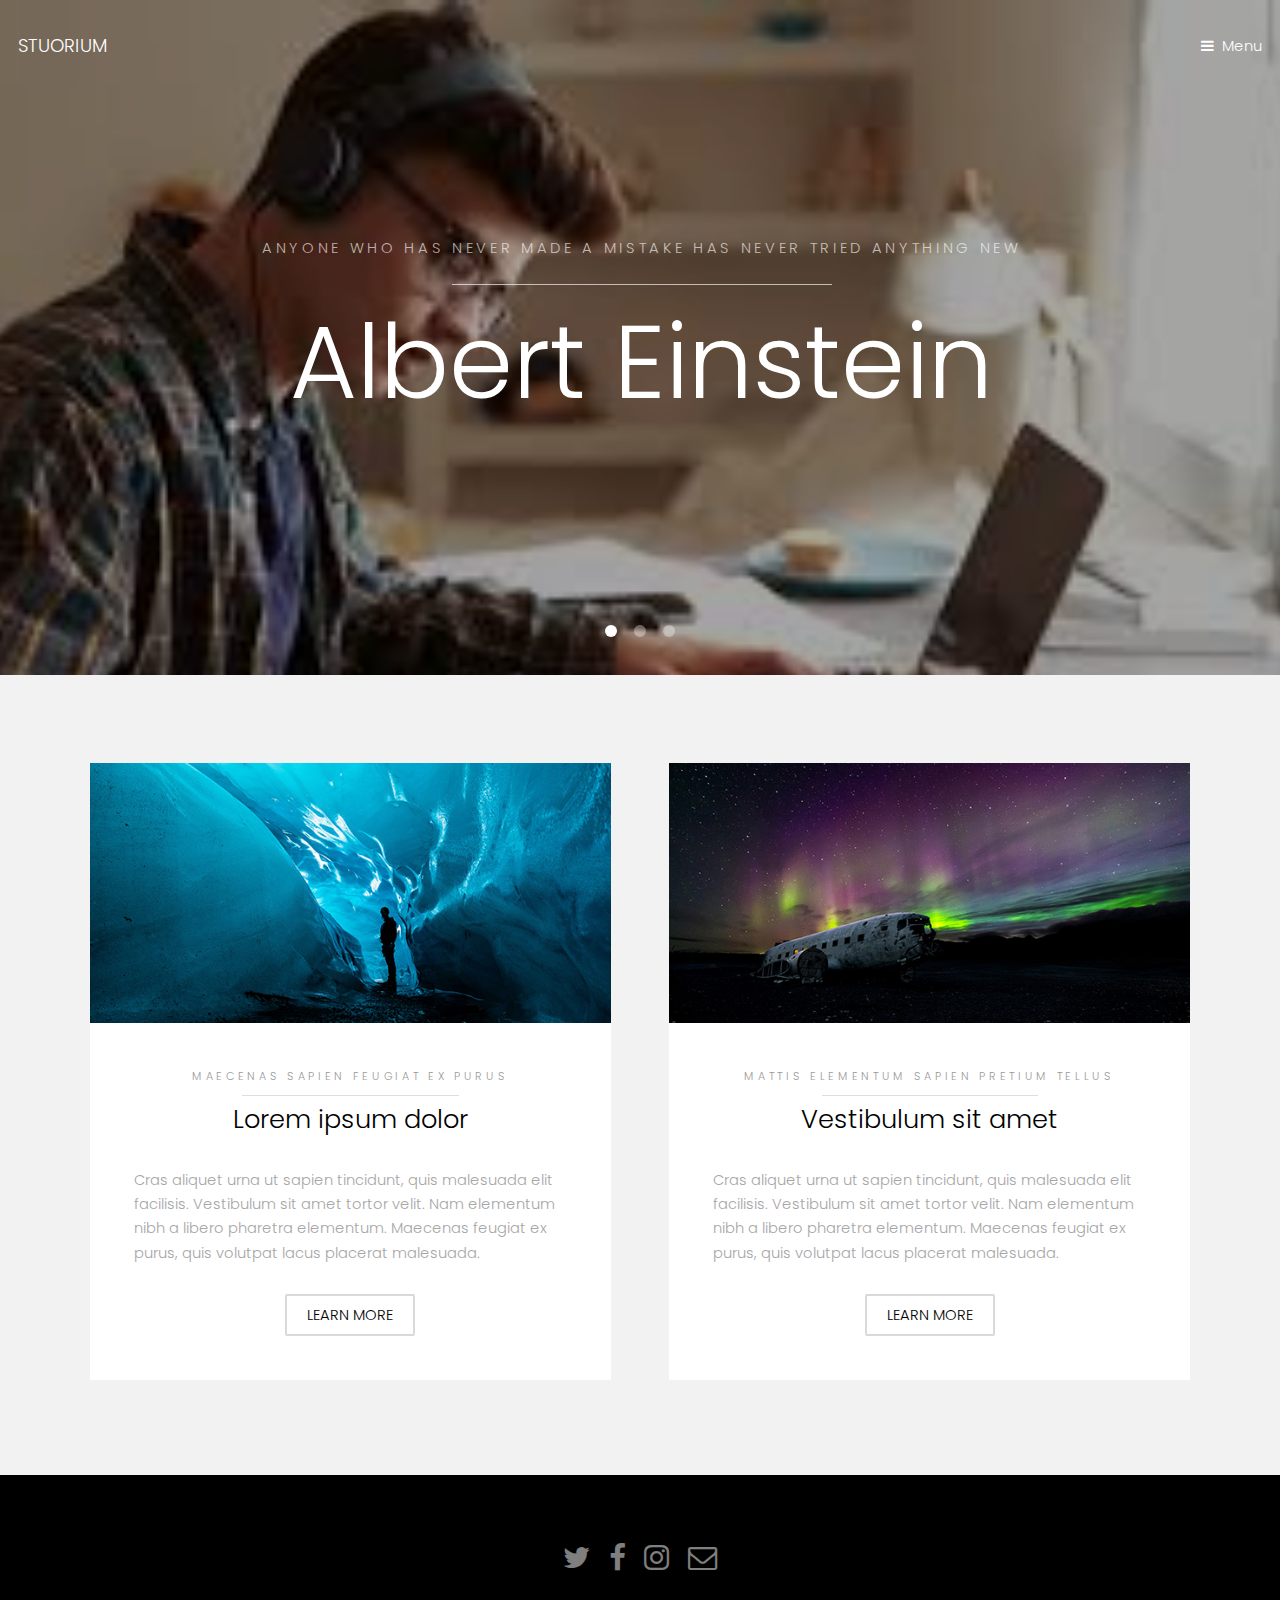
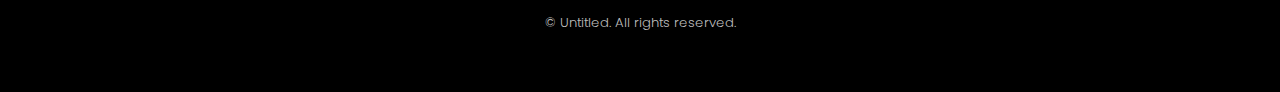
==== index.html @ 198b999f "catchphrase" ====
<!DOCTYPE HTML>
<html>
	<head>
		<title>Stuorium Template</title>
		<meta charset="utf-8" />
		<meta name="viewport" content="width=device-width, initial-scale=1" />
		<link rel="stylesheet" href="assets/css/main.css" />
	</head>
	<body>

		<!-- Header -->
			<header id="header" class="alt">
				<div class="logo"><a href="index.html">STUORIUM</a></div>
				<a href="#menu">Menu</a>
			</header>

		<!-- Nav -->
			<nav id="menu">
				<ul class="links">
					<li><a href="index.html">Login</a></li>
					<li><a href="generic.html">FAQ</a></li>
					<li><a href="elements.html">About Us</a></li>
				</ul>
			</nav>

		<!-- Banner -->
			<section class="banner full">
				<article>
					<img src="images/student.jpeg" alt="" />
					<div class="inner">
						<header>
							<p>Anyone who has never made a mistake has never tried anything new</p>
							<h2>Albert Einstein</h2>
						</header>
					</div>
				</article>
				<article>
					<img src="images/library.jpeg" alt="" />
					<div class="inner">
						<header>
							<p>Why stuorium? some catchphrase</p>
							<h2>Stuorium</h2>
						</header>
					</div>
				</article>
				<article>
					<img src="images/teacher.jpg"  alt="" />
					<div class="inner">
						<header>
							<p>some testimony or teacher description </p>
							<h2>Teacher/student name</h2>
						</header>
					</div>
				</article>
			</section>

		<!-- One -->
			<section id="one" class="wrapper style2">
				<div class="inner">
					<div class="grid-style">

						<div>
							<div class="box">
								<div class="image fit">
									<img src="images/pic02.jpg" alt="" />
								</div>
								<div class="content">
									<header class="align-center">
										<p>maecenas sapien feugiat ex purus</p>
										<h2>Lorem ipsum dolor</h2>
									</header>
									<p> Cras aliquet urna ut sapien tincidunt, quis malesuada elit facilisis. Vestibulum sit amet tortor velit. Nam elementum nibh a libero pharetra elementum. Maecenas feugiat ex purus, quis volutpat lacus placerat malesuada.</p>
									<footer class="align-center">
										<a href="#" class="button alt">Learn More</a>
									</footer>
								</div>
							</div>
						</div>

						<div>
							<div class="box">
								<div class="image fit">
									<img src="images/pic03.jpg" alt="" />
								</div>
								<div class="content">
									<header class="align-center">
										<p>mattis elementum sapien pretium tellus</p>
										<h2>Vestibulum sit amet</h2>
									</header>
									<p> Cras aliquet urna ut sapien tincidunt, quis malesuada elit facilisis. Vestibulum sit amet tortor velit. Nam elementum nibh a libero pharetra elementum. Maecenas feugiat ex purus, quis volutpat lacus placerat malesuada.</p>
									<footer class="align-center">
										<a href="#" class="button alt">Learn More</a>
									</footer>
								</div>
							</div>
						</div>

					</div>
				</div>
			</section>

		<!-- Footer -->
			<footer id="footer">
				<div class="container">
					<ul class="icons">
						<li><a href="#" class="icon fa-twitter"><span class="label">Twitter</span></a></li>
						<li><a href="#" class="icon fa-facebook"><span class="label">Facebook</span></a></li>
						<li><a href="#" class="icon fa-instagram"><span class="label">Instagram</span></a></li>
						<li><a href="#" class="icon fa-envelope-o"><span class="label">Email</span></a></li>
					</ul>
				</div>
				<div class="copyright">
					&copy; Untitled. All rights reserved.
				</div>
			</footer>

		<!-- Scripts -->
			<script src="assets/js/jquery.min.js"></script>
			<script src="assets/js/jquery.scrollex.min.js"></script>
			<script src="assets/js/skel.min.js"></script>
			<script src="assets/js/util.js"></script>
			<script src="assets/js/main.js"></script>

	</body>
</html>
---- assets/css/main.css ----
@charset "UTF-8";
@import url(font-awesome.min.css);
@import url("https://fonts.googleapis.com/css?family=Poppins:300,400,500,600,700");

/*
	Hielo by TEMPLATED
	templated.co @templatedco
	Released for free under the Creative Commons Attribution 3.0 license (templated.co/license)
*/

/* Reset */

	html, body, div, span, applet, object, iframe, h1, h2, h3, h4, h5, h6, p, blockquote, pre, a, abbr, acronym, address, big, cite, code, del, dfn, em, img, ins, kbd, q, s, samp, small, strike, strong, sub, sup, tt, var, b, u, i, center, dl, dt, dd, ol, ul, li, fieldset, form, label, legend, table, caption, tbody, tfoot, thead, tr, th, td, article, aside, canvas, details, embed, figure, figcaption, footer, header, hgroup, menu, nav, output, ruby, section, summary, time, mark, audio, video {
		margin: 0;
		padding: 0;
		border: 0;
		font-size: 100%;
		font: inherit;
		vertical-align: baseline;
	}

	article, aside, details, figcaption, figure, footer, header, hgroup, menu, nav, section {
		display: block;
	}

	body {
		line-height: 1;
	}

	ol, ul {
		list-style: none;
	}

	blockquote, q {
		quotes: none;
	}

	blockquote:before, blockquote:after, q:before, q:after {
		content: '';
		content: none;
	}

	table {
		border-collapse: collapse;
		border-spacing: 0;
	}

	body {
		-webkit-text-size-adjust: none;
	}

/* Box Model */

	*, *:before, *:after {
		-moz-box-sizing: border-box;
		-webkit-box-sizing: border-box;
		box-sizing: border-box;
	}

/* Containers */

	.container {
		margin-left: auto;
		margin-right: auto;
	}

	.container.\31 25\25 {
		width: 100%;
		max-width: 100rem;
		min-width: 80rem;
	}

	.container.\37 5\25 {
		width: 60rem;
	}

	.container.\35 0\25 {
		width: 40rem;
	}

	.container.\32 5\25 {
		width: 20rem;
	}

	.container {
		width: 80rem;
	}

	@media screen and (max-width: 1680px) {

		.container.\31 25\25 {
			width: 100%;
			max-width: 100rem;
			min-width: 80rem;
		}

		.container.\37 5\25 {
			width: 60rem;
		}

		.container.\35 0\25 {
			width: 40rem;
		}

		.container.\32 5\25 {
			width: 20rem;
		}

		.container {
			width: 80rem;
		}

	}

	@media screen and (max-width: 1280px) {

		.container.\31 25\25 {
			width: 100%;
			max-width: 81.25rem;
			min-width: 65rem;
		}

		.container.\37 5\25 {
			width: 48.75rem;
		}

		.container.\35 0\25 {
			width: 32.5rem;
		}

		.container.\32 5\25 {
			width: 16.25rem;
		}

		.container {
			width: 65rem;
		}

	}

	@media screen and (max-width: 980px) {

		.container.\31 25\25 {
			width: 100%;
			max-width: 112.5%;
			min-width: 90%;
		}

		.container.\37 5\25 {
			width: 67.5%;
		}

		.container.\35 0\25 {
			width: 45%;
		}

		.container.\32 5\25 {
			width: 22.5%;
		}

		.container {
			width: 90%;
		}

	}

	@media screen and (max-width: 736px) {

		.container.\31 25\25 {
			width: 100%;
			max-width: 112.5%;
			min-width: 90%;
		}

		.container.\37 5\25 {
			width: 67.5%;
		}

		.container.\35 0\25 {
			width: 45%;
		}

		.container.\32 5\25 {
			width: 22.5%;
		}

		.container {
			width: 90% !important;
		}

	}

	@media screen and (max-width: 480px) {

		.container.\31 25\25 {
			width: 100%;
			max-width: 112.5%;
			min-width: 90%;
		}

		.container.\37 5\25 {
			width: 67.5%;
		}

		.container.\35 0\25 {
			width: 45%;
		}

		.container.\32 5\25 {
			width: 22.5%;
		}

		.container {
			width: 90% !important;
		}

	}

/* Grid */

	.row {
		border-bottom: solid 1px transparent;
		-moz-box-sizing: border-box;
		-webkit-box-sizing: border-box;
		box-sizing: border-box;
	}

	.row > * {
		float: left;
		-moz-box-sizing: border-box;
		-webkit-box-sizing: border-box;
		box-sizing: border-box;
	}

	.row:after, .row:before {
		content: '';
		display: block;
		clear: both;
		height: 0;
	}

	.row.uniform > * > :first-child {
		margin-top: 0;
	}

	.row.uniform > * > :last-child {
		margin-bottom: 0;
	}

	.row.\30 \25 > * {
		padding: 0 0 0 0rem;
	}

	.row.\30 \25 {
		margin: 0 0 -1px 0rem;
	}

	.row.uniform.\30 \25 > * {
		padding: 0rem 0 0 0rem;
	}

	.row.uniform.\30 \25 {
		margin: 0rem 0 -1px 0rem;
	}

	.row > * {
		padding: 0 0 0 2rem;
	}

	.row {
		margin: 0 0 -1px -2rem;
	}

	.row.uniform > * {
		padding: 2rem 0 0 2rem;
	}

	.row.uniform {
		margin: -2rem 0 -1px -2rem;
	}

	.row.\32 00\25 > * {
		padding: 0 0 0 4rem;
	}

	.row.\32 00\25 {
		margin: 0 0 -1px -4rem;
	}

	.row.uniform.\32 00\25 > * {
		padding: 4rem 0 0 4rem;
	}

	.row.uniform.\32 00\25 {
		margin: -4rem 0 -1px -4rem;
	}

	.row.\31 50\25 > * {
		padding: 0 0 0 3rem;
	}

	.row.\31 50\25 {
		margin: 0 0 -1px -3rem;
	}

	.row.uniform.\31 50\25 > * {
		padding: 3rem 0 0 3rem;
	}

	.row.uniform.\31 50\25 {
		margin: -3rem 0 -1px -3rem;
	}

	.row.\35 0\25 > * {
		padding: 0 0 0 1rem;
	}

	.row.\35 0\25 {
		margin: 0 0 -1px -1rem;
	}

	.row.uniform.\35 0\25 > * {
		padding: 1rem 0 0 1rem;
	}

	.row.uniform.\35 0\25 {
		margin: -1rem 0 -1px -1rem;
	}

	.row.\32 5\25 > * {
		padding: 0 0 0 0.5rem;
	}

	.row.\32 5\25 {
		margin: 0 0 -1px -0.5rem;
	}

	.row.uniform.\32 5\25 > * {
		padding: 0.5rem 0 0 0.5rem;
	}

	.row.uniform.\32 5\25 {
		margin: -0.5rem 0 -1px -0.5rem;
	}

	.\31 2u, .\31 2u\24 {
		width: 100%;
		clear: none;
		margin-left: 0;
	}

	.\31 1u, .\31 1u\24 {
		width: 91.6666666667%;
		clear: none;
		margin-left: 0;
	}

	.\31 0u, .\31 0u\24 {
		width: 83.3333333333%;
		clear: none;
		margin-left: 0;
	}

	.\39 u, .\39 u\24 {
		width: 75%;
		clear: none;
		margin-left: 0;
	}

	.\38 u, .\38 u\24 {
		width: 66.6666666667%;
		clear: none;
		margin-left: 0;
	}

	.\37 u, .\37 u\24 {
		width: 58.3333333333%;
		clear: none;
		margin-left: 0;
	}

	.\36 u, .\36 u\24 {
		width: 50%;
		clear: none;
		margin-left: 0;
	}

	.\35 u, .\35 u\24 {
		width: 41.6666666667%;
		clear: none;
		margin-left: 0;
	}

	.\34 u, .\34 u\24 {
		width: 33.3333333333%;
		clear: none;
		margin-left: 0;
	}

	.\33 u, .\33 u\24 {
		width: 25%;
		clear: none;
		margin-left: 0;
	}

	.\32 u, .\32 u\24 {
		width: 16.6666666667%;
		clear: none;
		margin-left: 0;
	}

	.\31 u, .\31 u\24 {
		width: 8.3333333333%;
		clear: none;
		margin-left: 0;
	}

	.\31 2u\24 + *,
	.\31 1u\24 + *,
	.\31 0u\24 + *,
	.\39 u\24 + *,
	.\38 u\24 + *,
	.\37 u\24 + *,
	.\36 u\24 + *,
	.\35 u\24 + *,
	.\34 u\24 + *,
	.\33 u\24 + *,
	.\32 u\24 + *,
	.\31 u\24 + * {
		clear: left;
	}

	.\-11u {
		margin-left: 91.66667%;
	}

	.\-10u {
		margin-left: 83.33333%;
	}

	.\-9u {
		margin-left: 75%;
	}

	.\-8u {
		margin-left: 66.66667%;
	}

	.\-7u {
		margin-left: 58.33333%;
	}

	.\-6u {
		margin-left: 50%;
	}

	.\-5u {
		margin-left: 41.66667%;
	}

	.\-4u {
		margin-left: 33.33333%;
	}

	.\-3u {
		margin-left: 25%;
	}

	.\-2u {
		margin-left: 16.66667%;
	}

	.\-1u {
		margin-left: 8.33333%;
	}

	@media screen and (max-width: 1680px) {

		.row > * {
			padding: 0 0 0 2rem;
		}

		.row {
			margin: 0 0 -1px -2rem;
		}

		.row.uniform > * {
			padding: 2rem 0 0 2rem;
		}

		.row.uniform {
			margin: -2rem 0 -1px -2rem;
		}

		.row.\32 00\25 > * {
			padding: 0 0 0 4rem;
		}

		.row.\32 00\25 {
			margin: 0 0 -1px -4rem;
		}

		.row.uniform.\32 00\25 > * {
			padding: 4rem 0 0 4rem;
		}

		.row.uniform.\32 00\25 {
			margin: -4rem 0 -1px -4rem;
		}

		.row.\31 50\25 > * {
			padding: 0 0 0 3rem;
		}

		.row.\31 50\25 {
			margin: 0 0 -1px -3rem;
		}

		.row.uniform.\31 50\25 > * {
			padding: 3rem 0 0 3rem;
		}

		.row.uniform.\31 50\25 {
			margin: -3rem 0 -1px -3rem;
		}

		.row.\35 0\25 > * {
			padding: 0 0 0 1rem;
		}

		.row.\35 0\25 {
			margin: 0 0 -1px -1rem;
		}

		.row.uniform.\35 0\25 > * {
			padding: 1rem 0 0 1rem;
		}

		.row.uniform.\35 0\25 {
			margin: -1rem 0 -1px -1rem;
		}

		.row.\32 5\25 > * {
			padding: 0 0 0 0.5rem;
		}

		.row.\32 5\25 {
			margin: 0 0 -1px -0.5rem;
		}

		.row.uniform.\32 5\25 > * {
			padding: 0.5rem 0 0 0.5rem;
		}

		.row.uniform.\32 5\25 {
			margin: -0.5rem 0 -1px -0.5rem;
		}

		.\31 2u\28xlarge\29, .\31 2u\24\28xlarge\29 {
			width: 100%;
			clear: none;
			margin-left: 0;
		}

		.\31 1u\28xlarge\29, .\31 1u\24\28xlarge\29 {
			width: 91.6666666667%;
			clear: none;
			margin-left: 0;
		}

		.\31 0u\28xlarge\29, .\31 0u\24\28xlarge\29 {
			width: 83.3333333333%;
			clear: none;
			margin-left: 0;
		}

		.\39 u\28xlarge\29, .\39 u\24\28xlarge\29 {
			width: 75%;
			clear: none;
			margin-left: 0;
		}

		.\38 u\28xlarge\29, .\38 u\24\28xlarge\29 {
			width: 66.6666666667%;
			clear: none;
			margin-left: 0;
		}

		.\37 u\28xlarge\29, .\37 u\24\28xlarge\29 {
			width: 58.3333333333%;
			clear: none;
			margin-left: 0;
		}

		.\36 u\28xlarge\29, .\36 u\24\28xlarge\29 {
			width: 50%;
			clear: none;
			margin-left: 0;
		}

		.\35 u\28xlarge\29, .\35 u\24\28xlarge\29 {
			width: 41.6666666667%;
			clear: none;
			margin-left: 0;
		}

		.\34 u\28xlarge\29, .\34 u\24\28xlarge\29 {
			width: 33.3333333333%;
			clear: none;
			margin-left: 0;
		}

		.\33 u\28xlarge\29, .\33 u\24\28xlarge\29 {
			width: 25%;
			clear: none;
			margin-left: 0;
		}

		.\32 u\28xlarge\29, .\32 u\24\28xlarge\29 {
			width: 16.6666666667%;
			clear: none;
			margin-left: 0;
		}

		.\31 u\28xlarge\29, .\31 u\24\28xlarge\29 {
			width: 8.3333333333%;
			clear: none;
			margin-left: 0;
		}

		.\31 2u\24\28xlarge\29 + *,
		.\31 1u\24\28xlarge\29 + *,
		.\31 0u\24\28xlarge\29 + *,
		.\39 u\24\28xlarge\29 + *,
		.\38 u\24\28xlarge\29 + *,
		.\37 u\24\28xlarge\29 + *,
		.\36 u\24\28xlarge\29 + *,
		.\35 u\24\28xlarge\29 + *,
		.\34 u\24\28xlarge\29 + *,
		.\33 u\24\28xlarge\29 + *,
		.\32 u\24\28xlarge\29 + *,
		.\31 u\24\28xlarge\29 + * {
			clear: left;
		}

		.\-11u\28xlarge\29 {
			margin-left: 91.66667%;
		}

		.\-10u\28xlarge\29 {
			margin-left: 83.33333%;
		}

		.\-9u\28xlarge\29 {
			margin-left: 75%;
		}

		.\-8u\28xlarge\29 {
			margin-left: 66.66667%;
		}

		.\-7u\28xlarge\29 {
			margin-left: 58.33333%;
		}

		.\-6u\28xlarge\29 {
			margin-left: 50%;
		}

		.\-5u\28xlarge\29 {
			margin-left: 41.66667%;
		}

		.\-4u\28xlarge\29 {
			margin-left: 33.33333%;
		}

		.\-3u\28xlarge\29 {
			margin-left: 25%;
		}

		.\-2u\28xlarge\29 {
			margin-left: 16.66667%;
		}

		.\-1u\28xlarge\29 {
			margin-left: 8.33333%;
		}

	}

	@media screen and (max-width: 1280px) {

		.row > * {
			padding: 0 0 0 1.5rem;
		}

		.row {
			margin: 0 0 -1px -1.5rem;
		}

		.row.uniform > * {
			padding: 1.5rem 0 0 1.5rem;
		}

		.row.uniform {
			margin: -1.5rem 0 -1px -1.5rem;
		}

		.row.\32 00\25 > * {
			padding: 0 0 0 3rem;
		}

		.row.\32 00\25 {
			margin: 0 0 -1px -3rem;
		}

		.row.uniform.\32 00\25 > * {
			padding: 3rem 0 0 3rem;
		}

		.row.uniform.\32 00\25 {
			margin: -3rem 0 -1px -3rem;
		}

		.row.\31 50\25 > * {
			padding: 0 0 0 2.25rem;
		}

		.row.\31 50\25 {
			margin: 0 0 -1px -2.25rem;
		}

		.row.uniform.\31 50\25 > * {
			padding: 2.25rem 0 0 2.25rem;
		}

		.row.uniform.\31 50\25 {
			margin: -2.25rem 0 -1px -2.25rem;
		}

		.row.\35 0\25 > * {
			padding: 0 0 0 0.75rem;
		}

		.row.\35 0\25 {
			margin: 0 0 -1px -0.75rem;
		}

		.row.uniform.\35 0\25 > * {
			padding: 0.75rem 0 0 0.75rem;
		}

		.row.uniform.\35 0\25 {
			margin: -0.75rem 0 -1px -0.75rem;
		}

		.row.\32 5\25 > * {
			padding: 0 0 0 0.375rem;
		}

		.row.\32 5\25 {
			margin: 0 0 -1px -0.375rem;
		}

		.row.uniform.\32 5\25 > * {
			padding: 0.375rem 0 0 0.375rem;
		}

		.row.uniform.\32 5\25 {
			margin: -0.375rem 0 -1px -0.375rem;
		}

		.\31 2u\28large\29, .\31 2u\24\28large\29 {
			width: 100%;
			clear: none;
			margin-left: 0;
		}

		.\31 1u\28large\29, .\31 1u\24\28large\29 {
			width: 91.6666666667%;
			clear: none;
			margin-left: 0;
		}

		.\31 0u\28large\29, .\31 0u\24\28large\29 {
			width: 83.3333333333%;
			clear: none;
			margin-left: 0;
		}

		.\39 u\28large\29, .\39 u\24\28large\29 {
			width: 75%;
			clear: none;
			margin-left: 0;
		}

		.\38 u\28large\29, .\38 u\24\28large\29 {
			width: 66.6666666667%;
			clear: none;
			margin-left: 0;
		}

		.\37 u\28large\29, .\37 u\24\28large\29 {
			width: 58.3333333333%;
			clear: none;
			margin-left: 0;
		}

		.\36 u\28large\29, .\36 u\24\28large\29 {
			width: 50%;
			clear: none;
			margin-left: 0;
		}

		.\35 u\28large\29, .\35 u\24\28large\29 {
			width: 41.6666666667%;
			clear: none;
			margin-left: 0;
		}

		.\34 u\28large\29, .\34 u\24\28large\29 {
			width: 33.3333333333%;
			clear: none;
			margin-left: 0;
		}

		.\33 u\28large\29, .\33 u\24\28large\29 {
			width: 25%;
			clear: none;
			margin-left: 0;
		}

		.\32 u\28large\29, .\32 u\24\28large\29 {
			width: 16.6666666667%;
			clear: none;
			margin-left: 0;
		}

		.\31 u\28large\29, .\31 u\24\28large\29 {
			width: 8.3333333333%;
			clear: none;
			margin-left: 0;
		}

		.\31 2u\24\28large\29 + *,
		.\31 1u\24\28large\29 + *,
		.\31 0u\24\28large\29 + *,
		.\39 u\24\28large\29 + *,
		.\38 u\24\28large\29 + *,
		.\37 u\24\28large\29 + *,
		.\36 u\24\28large\29 + *,
		.\35 u\24\28large\29 + *,
		.\34 u\24\28large\29 + *,
		.\33 u\24\28large\29 + *,
		.\32 u\24\28large\29 + *,
		.\31 u\24\28large\29 + * {
			clear: left;
		}

		.\-11u\28large\29 {
			margin-left: 91.66667%;
		}

		.\-10u\28large\29 {
			margin-left: 83.33333%;
		}

		.\-9u\28large\29 {
			margin-left: 75%;
		}

		.\-8u\28large\29 {
			margin-left: 66.66667%;
		}

		.\-7u\28large\29 {
			margin-left: 58.33333%;
		}

		.\-6u\28large\29 {
			margin-left: 50%;
		}

		.\-5u\28large\29 {
			margin-left: 41.66667%;
		}

		.\-4u\28large\29 {
			margin-left: 33.33333%;
		}

		.\-3u\28large\29 {
			margin-left: 25%;
		}

		.\-2u\28large\29 {
			margin-left: 16.66667%;
		}

		.\-1u\28large\29 {
			margin-left: 8.33333%;
		}

	}

	@media screen and (max-width: 980px) {

		.row > * {
			padding: 0 0 0 1.5rem;
		}

		.row {
			margin: 0 0 -1px -1.5rem;
		}

		.row.uniform > * {
			padding: 1.5rem 0 0 1.5rem;
		}

		.row.uniform {
			margin: -1.5rem 0 -1px -1.5rem;
		}

		.row.\32 00\25 > * {
			padding: 0 0 0 3rem;
		}

		.row.\32 00\25 {
			margin: 0 0 -1px -3rem;
		}

		.row.uniform.\32 00\25 > * {
			padding: 3rem 0 0 3rem;
		}

		.row.uniform.\32 00\25 {
			margin: -3rem 0 -1px -3rem;
		}

		.row.\31 50\25 > * {
			padding: 0 0 0 2.25rem;
		}

		.row.\31 50\25 {
			margin: 0 0 -1px -2.25rem;
		}

		.row.uniform.\31 50\25 > * {
			padding: 2.25rem 0 0 2.25rem;
		}

		.row.uniform.\31 50\25 {
			margin: -2.25rem 0 -1px -2.25rem;
		}

		.row.\35 0\25 > * {
			padding: 0 0 0 0.75rem;
		}

		.row.\35 0\25 {
			margin: 0 0 -1px -0.75rem;
		}

		.row.uniform.\35 0\25 > * {
			padding: 0.75rem 0 0 0.75rem;
		}

		.row.uniform.\35 0\25 {
			margin: -0.75rem 0 -1px -0.75rem;
		}

		.row.\32 5\25 > * {
			padding: 0 0 0 0.375rem;
		}

		.row.\32 5\25 {
			margin: 0 0 -1px -0.375rem;
		}

		.row.uniform.\32 5\25 > * {
			padding: 0.375rem 0 0 0.375rem;
		}

		.row.uniform.\32 5\25 {
			margin: -0.375rem 0 -1px -0.375rem;
		}

		.\31 2u\28medium\29, .\31 2u\24\28medium\29 {
			width: 100%;
			clear: none;
			margin-left: 0;
		}

		.\31 1u\28medium\29, .\31 1u\24\28medium\29 {
			width: 91.6666666667%;
			clear: none;
			margin-left: 0;
		}

		.\31 0u\28medium\29, .\31 0u\24\28medium\29 {
			width: 83.3333333333%;
			clear: none;
			margin-left: 0;
		}

		.\39 u\28medium\29, .\39 u\24\28medium\29 {
			width: 75%;
			clear: none;
			margin-left: 0;
		}

		.\38 u\28medium\29, .\38 u\24\28medium\29 {
			width: 66.6666666667%;
			clear: none;
			margin-left: 0;
		}

		.\37 u\28medium\29, .\37 u\24\28medium\29 {
			width: 58.3333333333%;
			clear: none;
			margin-left: 0;
		}

		.\36 u\28medium\29, .\36 u\24\28medium\29 {
			width: 50%;
			clear: none;
			margin-left: 0;
		}

		.\35 u\28medium\29, .\35 u\24\28medium\29 {
			width: 41.6666666667%;
			clear: none;
			margin-left: 0;
		}

		.\34 u\28medium\29, .\34 u\24\28medium\29 {
			width: 33.3333333333%;
			clear: none;
			margin-left: 0;
		}

		.\33 u\28medium\29, .\33 u\24\28medium\29 {
			width: 25%;
			clear: none;
			margin-left: 0;
		}

		.\32 u\28medium\29, .\32 u\24\28medium\29 {
			width: 16.6666666667%;
			clear: none;
			margin-left: 0;
		}

		.\31 u\28medium\29, .\31 u\24\28medium\29 {
			width: 8.3333333333%;
			clear: none;
			margin-left: 0;
		}

		.\31 2u\24\28medium\29 + *,
		.\31 1u\24\28medium\29 + *,
		.\31 0u\24\28medium\29 + *,
		.\39 u\24\28medium\29 + *,
		.\38 u\24\28medium\29 + *,
		.\37 u\24\28medium\29 + *,
		.\36 u\24\28medium\29 + *,
		.\35 u\24\28medium\29 + *,
		.\34 u\24\28medium\29 + *,
		.\33 u\24\28medium\29 + *,
		.\32 u\24\28medium\29 + *,
		.\31 u\24\28medium\29 + * {
			clear: left;
		}

		.\-11u\28medium\29 {
			margin-left: 91.66667%;
		}

		.\-10u\28medium\29 {
			margin-left: 83.33333%;
		}

		.\-9u\28medium\29 {
			margin-left: 75%;
		}

		.\-8u\28medium\29 {
			margin-left: 66.66667%;
		}

		.\-7u\28medium\29 {
			margin-left: 58.33333%;
		}

		.\-6u\28medium\29 {
			margin-left: 50%;
		}

		.\-5u\28medium\29 {
			margin-left: 41.66667%;
		}

		.\-4u\28medium\29 {
			margin-left: 33.33333%;
		}

		.\-3u\28medium\29 {
			margin-left: 25%;
		}

		.\-2u\28medium\29 {
			margin-left: 16.66667%;
		}

		.\-1u\28medium\29 {
			margin-left: 8.33333%;
		}

	}

	@media screen and (max-width: 736px) {

		.row > * {
			padding: 0 0 0 1.25rem;
		}

		.row {
			margin: 0 0 -1px -1.25rem;
		}

		.row.uniform > * {
			padding: 1.25rem 0 0 1.25rem;
		}

		.row.uniform {
			margin: -1.25rem 0 -1px -1.25rem;
		}

		.row.\32 00\25 > * {
			padding: 0 0 0 2.5rem;
		}

		.row.\32 00\25 {
			margin: 0 0 -1px -2.5rem;
		}

		.row.uniform.\32 00\25 > * {
			padding: 2.5rem 0 0 2.5rem;
		}

		.row.uniform.\32 00\25 {
			margin: -2.5rem 0 -1px -2.5rem;
		}

		.row.\31 50\25 > * {
			padding: 0 0 0 1.875rem;
		}

		.row.\31 50\25 {
			margin: 0 0 -1px -1.875rem;
		}

		.row.uniform.\31 50\25 > * {
			padding: 1.875rem 0 0 1.875rem;
		}

		.row.uniform.\31 50\25 {
			margin: -1.875rem 0 -1px -1.875rem;
		}

		.row.\35 0\25 > * {
			padding: 0 0 0 0.625rem;
		}

		.row.\35 0\25 {
			margin: 0 0 -1px -0.625rem;
		}

		.row.uniform.\35 0\25 > * {
			padding: 0.625rem 0 0 0.625rem;
		}

		.row.uniform.\35 0\25 {
			margin: -0.625rem 0 -1px -0.625rem;
		}

		.row.\32 5\25 > * {
			padding: 0 0 0 0.3125rem;
		}

		.row.\32 5\25 {
			margin: 0 0 -1px -0.3125rem;
		}

		.row.uniform.\32 5\25 > * {
			padding: 0.3125rem 0 0 0.3125rem;
		}

		.row.uniform.\32 5\25 {
			margin: -0.3125rem 0 -1px -0.3125rem;
		}

		.\31 2u\28small\29, .\31 2u\24\28small\29 {
			width: 100%;
			clear: none;
			margin-left: 0;
		}

		.\31 1u\28small\29, .\31 1u\24\28small\29 {
			width: 91.6666666667%;
			clear: none;
			margin-left: 0;
		}

		.\31 0u\28small\29, .\31 0u\24\28small\29 {
			width: 83.3333333333%;
			clear: none;
			margin-left: 0;
		}

		.\39 u\28small\29, .\39 u\24\28small\29 {
			width: 75%;
			clear: none;
			margin-left: 0;
		}

		.\38 u\28small\29, .\38 u\24\28small\29 {
			width: 66.6666666667%;
			clear: none;
			margin-left: 0;
		}

		.\37 u\28small\29, .\37 u\24\28small\29 {
			width: 58.3333333333%;
			clear: none;
			margin-left: 0;
		}

		.\36 u\28small\29, .\36 u\24\28small\29 {
			width: 50%;
			clear: none;
			margin-left: 0;
		}

		.\35 u\28small\29, .\35 u\24\28small\29 {
			width: 41.6666666667%;
			clear: none;
			margin-left: 0;
		}

		.\34 u\28small\29, .\34 u\24\28small\29 {
			width: 33.3333333333%;
			clear: none;
			margin-left: 0;
		}

		.\33 u\28small\29, .\33 u\24\28small\29 {
			width: 25%;
			clear: none;
			margin-left: 0;
		}

		.\32 u\28small\29, .\32 u\24\28small\29 {
			width: 16.6666666667%;
			clear: none;
			margin-left: 0;
		}

		.\31 u\28small\29, .\31 u\24\28small\29 {
			width: 8.3333333333%;
			clear: none;
			margin-left: 0;
		}

		.\31 2u\24\28small\29 + *,
		.\31 1u\24\28small\29 + *,
		.\31 0u\24\28small\29 + *,
		.\39 u\24\28small\29 + *,
		.\38 u\24\28small\29 + *,
		.\37 u\24\28small\29 + *,
		.\36 u\24\28small\29 + *,
		.\35 u\24\28small\29 + *,
		.\34 u\24\28small\29 + *,
		.\33 u\24\28small\29 + *,
		.\32 u\24\28small\29 + *,
		.\31 u\24\28small\29 + * {
			clear: left;
		}

		.\-11u\28small\29 {
			margin-left: 91.66667%;
		}

		.\-10u\28small\29 {
			margin-left: 83.33333%;
		}

		.\-9u\28small\29 {
			margin-left: 75%;
		}

		.\-8u\28small\29 {
			margin-left: 66.66667%;
		}

		.\-7u\28small\29 {
			margin-left: 58.33333%;
		}

		.\-6u\28small\29 {
			margin-left: 50%;
		}

		.\-5u\28small\29 {
			margin-left: 41.66667%;
		}

		.\-4u\28small\29 {
			margin-left: 33.33333%;
		}

		.\-3u\28small\29 {
			margin-left: 25%;
		}

		.\-2u\28small\29 {
			margin-left: 16.66667%;
		}

		.\-1u\28small\29 {
			margin-left: 8.33333%;
		}

	}

	@media screen and (max-width: 480px) {

		.row > * {
			padding: 0 0 0 1.25rem;
		}

		.row {
			margin: 0 0 -1px -1.25rem;
		}

		.row.uniform > * {
			padding: 1.25rem 0 0 1.25rem;
		}

		.row.uniform {
			margin: -1.25rem 0 -1px -1.25rem;
		}

		.row.\32 00\25 > * {
			padding: 0 0 0 2.5rem;
		}

		.row.\32 00\25 {
			margin: 0 0 -1px -2.5rem;
		}

		.row.uniform.\32 00\25 > * {
			padding: 2.5rem 0 0 2.5rem;
		}

		.row.uniform.\32 00\25 {
			margin: -2.5rem 0 -1px -2.5rem;
		}

		.row.\31 50\25 > * {
			padding: 0 0 0 1.875rem;
		}

		.row.\31 50\25 {
			margin: 0 0 -1px -1.875rem;
		}

		.row.uniform.\31 50\25 > * {
			padding: 1.875rem 0 0 1.875rem;
		}

		.row.uniform.\31 50\25 {
			margin: -1.875rem 0 -1px -1.875rem;
		}

		.row.\35 0\25 > * {
			padding: 0 0 0 0.625rem;
		}

		.row.\35 0\25 {
			margin: 0 0 -1px -0.625rem;
		}

		.row.uniform.\35 0\25 > * {
			padding: 0.625rem 0 0 0.625rem;
		}

		.row.uniform.\35 0\25 {
			margin: -0.625rem 0 -1px -0.625rem;
		}

		.row.\32 5\25 > * {
			padding: 0 0 0 0.3125rem;
		}

		.row.\32 5\25 {
			margin: 0 0 -1px -0.3125rem;
		}

		.row.uniform.\32 5\25 > * {
			padding: 0.3125rem 0 0 0.3125rem;
		}

		.row.uniform.\32 5\25 {
			margin: -0.3125rem 0 -1px -0.3125rem;
		}

		.\31 2u\28xsmall\29, .\31 2u\24\28xsmall\29 {
			width: 100%;
			clear: none;
			margin-left: 0;
		}

		.\31 1u\28xsmall\29, .\31 1u\24\28xsmall\29 {
			width: 91.6666666667%;
			clear: none;
			margin-left: 0;
		}

		.\31 0u\28xsmall\29, .\31 0u\24\28xsmall\29 {
			width: 83.3333333333%;
			clear: none;
			margin-left: 0;
		}

		.\39 u\28xsmall\29, .\39 u\24\28xsmall\29 {
			width: 75%;
			clear: none;
			margin-left: 0;
		}

		.\38 u\28xsmall\29, .\38 u\24\28xsmall\29 {
			width: 66.6666666667%;
			clear: none;
			margin-left: 0;
		}

		.\37 u\28xsmall\29, .\37 u\24\28xsmall\29 {
			width: 58.3333333333%;
			clear: none;
			margin-left: 0;
		}

		.\36 u\28xsmall\29, .\36 u\24\28xsmall\29 {
			width: 50%;
			clear: none;
			margin-left: 0;
		}

		.\35 u\28xsmall\29, .\35 u\24\28xsmall\29 {
			width: 41.6666666667%;
			clear: none;
			margin-left: 0;
		}

		.\34 u\28xsmall\29, .\34 u\24\28xsmall\29 {
			width: 33.3333333333%;
			clear: none;
			margin-left: 0;
		}

		.\33 u\28xsmall\29, .\33 u\24\28xsmall\29 {
			width: 25%;
			clear: none;
			margin-left: 0;
		}

		.\32 u\28xsmall\29, .\32 u\24\28xsmall\29 {
			width: 16.6666666667%;
			clear: none;
			margin-left: 0;
		}

		.\31 u\28xsmall\29, .\31 u\24\28xsmall\29 {
			width: 8.3333333333%;
			clear: none;
			margin-left: 0;
		}

		.\31 2u\24\28xsmall\29 + *,
		.\31 1u\24\28xsmall\29 + *,
		.\31 0u\24\28xsmall\29 + *,
		.\39 u\24\28xsmall\29 + *,
		.\38 u\24\28xsmall\29 + *,
		.\37 u\24\28xsmall\29 + *,
		.\36 u\24\28xsmall\29 + *,
		.\35 u\24\28xsmall\29 + *,
		.\34 u\24\28xsmall\29 + *,
		.\33 u\24\28xsmall\29 + *,
		.\32 u\24\28xsmall\29 + *,
		.\31 u\24\28xsmall\29 + * {
			clear: left;
		}

		.\-11u\28xsmall\29 {
			margin-left: 91.66667%;
		}

		.\-10u\28xsmall\29 {
			margin-left: 83.33333%;
		}

		.\-9u\28xsmall\29 {
			margin-left: 75%;
		}

		.\-8u\28xsmall\29 {
			margin-left: 66.66667%;
		}

		.\-7u\28xsmall\29 {
			margin-left: 58.33333%;
		}

		.\-6u\28xsmall\29 {
			margin-left: 50%;
		}

		.\-5u\28xsmall\29 {
			margin-left: 41.66667%;
		}

		.\-4u\28xsmall\29 {
			margin-left: 33.33333%;
		}

		.\-3u\28xsmall\29 {
			margin-left: 25%;
		}

		.\-2u\28xsmall\29 {
			margin-left: 16.66667%;
		}

		.\-1u\28xsmall\29 {
			margin-left: 8.33333%;
		}

	}

/* Basic */

	@-ms-viewport {
		width: device-width;
	}

	body {
		-ms-overflow-style: scrollbar;
	}

	@media screen and (max-width: 480px) {

		html, body {
			min-width: 320px;
		}

	}

	body {
		background: #fff;
	}

		body.is-loading *, body.is-loading *:before, body.is-loading *:after {
			-moz-animation: none !important;
			-webkit-animation: none !important;
			-ms-animation: none !important;
			animation: none !important;
			-moz-transition: none !important;
			-webkit-transition: none !important;
			-ms-transition: none !important;
			transition: none !important;
		}

/* Type */

	html {
		font-size: 13pt;
	}

		@media screen and (max-width: 1680px) {

			html {
				font-size: 11pt;
			}

		}

		@media screen and (max-width: 1280px) {

			html {
				font-size: 11pt;
			}

		}

		@media screen and (max-width: 980px) {

			html {
				font-size: 12pt;
			}

		}

		@media screen and (max-width: 736px) {

			html {
				font-size: 12pt;
			}

		}

		@media screen and (max-width: 480px) {

			html {
				font-size: 12pt;
			}

		}

	body {
		background-color: #fff;
		color: #444;
	}

	body, input, select, textarea {
		font-family: "Poppins", sans-serif;
		font-weight: 300;
		font-size: 1rem;
		line-height: 1.65;
	}

	a {
		text-decoration: underline;
	}

		a:hover {
			text-decoration: none;
		}

	strong, b {
		font-weight: 600;
	}

	em, i {
		font-style: italic;
	}

	p {
		margin: 0 0 2rem 0;
	}

		p.special {
			text-transform: uppercase;
			font-size: .75rem;
			font-weight: 300;
			margin: 0 0 .5rem 0;
			padding: 0 0 1rem 0;
			letter-spacing: .25rem;
		}

			p.special:after {
				content: '';
				position: absolute;
				margin: auto;
				right: 0;
				bottom: 0;
				left: 0;
				width: 50%;
				height: 1px;
				background-color: rgba(0, 0, 0, 0.125);
			}

	h1, h2, h3, h4, h5, h6 {
		font-weight: 300;
		line-height: 1.5;
		margin: 0 0 1rem 0;
	}

		h1 a, h2 a, h3 a, h4 a, h5 a, h6 a {
			color: inherit;
			text-decoration: none;
		}

	h2 {
		font-size: 1.75rem;
	}

	h3 {
		font-size: 1.35rem;
	}

	h4 {
		font-size: 1.1rem;
	}

	h5 {
		font-size: 0.9rem;
	}

	h6 {
		font-size: 0.7rem;
	}

	sub {
		font-size: 0.8rem;
		position: relative;
		top: 0.5rem;
	}

	sup {
		font-size: 0.8rem;
		position: relative;
		top: -0.5rem;
	}

	blockquote {
		border-left: solid 4px;
		font-style: italic;
		margin: 0 0 2rem 0;
		padding: 0.5rem 0 0.5rem 2rem;
	}

	code {
		border-radius: 2px;
		border: solid 1px;
		font-family: "Courier New", monospace;
		font-size: 0.9rem;
		margin: 0 0.25rem;
		padding: 0.25rem 0.65rem;
	}

	pre {
		-webkit-overflow-scrolling: touch;
		font-family: "Courier New", monospace;
		font-size: 0.9rem;
		margin: 0 0 2rem 0;
	}

		pre code {
			display: block;
			line-height: 1.75;
			padding: 1rem 1.5rem;
			overflow-x: auto;
		}

	hr {
		border: 0;
		border-bottom: solid 1px;
		margin: 2rem 0;
	}

		hr.major {
			margin: 3rem 0;
		}

	.align-left {
		text-align: left;
	}

	.align-center {
		text-align: center;
	}

	.align-right {
		text-align: right;
	}

	input, select, textarea {
		color: #555;
	}

	a {
		color: #8a4680;
	}

	strong, b {
		color: #555;
	}

	h1, h2, h3, h4, h5, h6 {
		color: #555;
	}

	blockquote {
		border-left-color: rgba(144, 144, 144, 0.25);
	}

	code {
		background: rgba(144, 144, 144, 0.075);
		border-color: rgba(144, 144, 144, 0.25);
	}

	hr {
		border-bottom-color: rgba(144, 144, 144, 0.25);
	}

/* Box */

	.box {
		margin-bottom: 2rem;
		background: #FFF;
	}

		.box .image.fit {
			margin: 0;
			border-radius: 0;
		}

			.box .image.fit img {
				border-radius: 0;
			}

		.box header h2 {
			margin-bottom: 2rem;
		}

		.box header p {
			text-transform: uppercase;
			font-size: .75rem;
			font-weight: 300;
			margin: 0 0 .25rem 0;
			padding: 0 0 .75rem 0;
			letter-spacing: .25rem;
		}

			.box header p:after {
				content: '';
				position: absolute;
				margin: auto;
				right: 0;
				bottom: 0;
				left: 0;
				width: 50%;
				height: 1px;
				background-color: rgba(0, 0, 0, 0.125);
			}

		.box .content {
			padding: 3rem;
		}

		.box > :last-child,
		.box > :last-child > :last-child,
		.box > :last-child > :last-child > :last-child {
			margin-bottom: 0;
		}

		.box.alt {
			border: 0;
			border-radius: 0;
			padding: 0;
		}

		@media screen and (max-width: 736px) {

			.box .content {
				padding: 2rem;
			}

		}

	.box {
		border-color: rgba(144, 144, 144, 0.25);
	}

/* Button */

	input[type="submit"],
	input[type="reset"],
	input[type="button"],
	button,
	.button {
		-moz-appearance: none;
		-webkit-appearance: none;
		-ms-appearance: none;
		appearance: none;
		-moz-transition: background-color 0.2s ease-in-out, color 0.2s ease-in-out;
		-webkit-transition: background-color 0.2s ease-in-out, color 0.2s ease-in-out;
		-ms-transition: background-color 0.2s ease-in-out, color 0.2s ease-in-out;
		transition: background-color 0.2s ease-in-out, color 0.2s ease-in-out;
		border-radius: 2px;
		border: 0;
		cursor: pointer;
		display: inline-block;
		font-weight: 300;
		height: 2.85rem;
		line-height: 2.95rem;
		padding: 0 1.5rem;
		text-align: center;
		text-decoration: none;
		text-transform: uppercase;
		white-space: nowrap;
	}

		input[type="submit"].icon,
		input[type="reset"].icon,
		input[type="button"].icon,
		button.icon,
		.button.icon {
			padding-left: 1.35rem;
		}

			input[type="submit"].icon:before,
			input[type="reset"].icon:before,
			input[type="button"].icon:before,
			button.icon:before,
			.button.icon:before {
				margin-right: 0.5rem;
			}

		input[type="submit"].fit,
		input[type="reset"].fit,
		input[type="button"].fit,
		button.fit,
		.button.fit {
			display: block;
			margin: 0 0 1rem 0;
			width: 100%;
		}

		input[type="submit"].small,
		input[type="reset"].small,
		input[type="button"].small,
		button.small,
		.button.small {
			font-size: 0.8rem;
		}

		input[type="submit"].big,
		input[type="reset"].big,
		input[type="button"].big,
		button.big,
		.button.big {
			font-size: 1.35rem;
		}

		input[type="submit"].disabled, input[type="submit"]:disabled,
		input[type="reset"].disabled,
		input[type="reset"]:disabled,
		input[type="button"].disabled,
		input[type="button"]:disabled,
		button.disabled,
		button:disabled,
		.button.disabled,
		.button:disabled {
			-moz-pointer-events: none;
			-webkit-pointer-events: none;
			-ms-pointer-events: none;
			pointer-events: none;
			opacity: 0.25;
		}

		@media screen and (max-width: 480px) {

			input[type="submit"],
			input[type="reset"],
			input[type="button"],
			button,
			.button {
				padding: 0;
				width: 100%;
			}

		}

	input[type="submit"],
	input[type="reset"],
	input[type="button"],
	button,
	.button {
		background-color: #f2f2f2;
		color: #000 !important;
	}

		input[type="submit"]:hover,
		input[type="reset"]:hover,
		input[type="button"]:hover,
		button:hover,
		.button:hover {
			background-color: white;
		}

		input[type="submit"]:active,
		input[type="reset"]:active,
		input[type="button"]:active,
		button:active,
		.button:active {
			background-color: #e5e5e5;
		}

		input[type="submit"].alt,
		input[type="reset"].alt,
		input[type="button"].alt,
		button.alt,
		.button.alt {
			background-color: transparent;
			box-shadow: inset 0 0 0 2px rgba(144, 144, 144, 0.25);
			color: #555 !important;
		}

			input[type="submit"].alt:hover,
			input[type="reset"].alt:hover,
			input[type="button"].alt:hover,
			button.alt:hover,
			.button.alt:hover {
				background-color: rgba(144, 144, 144, 0.075);
			}

			input[type="submit"].alt:active,
			input[type="reset"].alt:active,
			input[type="button"].alt:active,
			button.alt:active,
			.button.alt:active {
				background-color: rgba(144, 144, 144, 0.2);
			}

			input[type="submit"].alt.icon:before,
			input[type="reset"].alt.icon:before,
			input[type="button"].alt.icon:before,
			button.alt.icon:before,
			.button.alt.icon:before {
				color: #bbb;
			}

		input[type="submit"].special,
		input[type="reset"].special,
		input[type="button"].special,
		button.special,
		.button.special {
			background-color: #8a4680;
			color: #ffffff !important;
		}

			input[type="submit"].special:hover,
			input[type="reset"].special:hover,
			input[type="button"].special:hover,
			button.special:hover,
			.button.special:hover {
				background-color: #9b4f90;
			}

			input[type="submit"].special:active,
			input[type="reset"].special:active,
			input[type="button"].special:active,
			button.special:active,
			.button.special:active {
				background-color: #793d70;
			}

/* Form */

	form {
		margin: 0 0 2rem 0;
	}

	label {
		display: block;
		font-size: 0.9rem;
		font-weight: 700;
		margin: 0 0 1rem 0;
	}

	input[type="text"],
	input[type="password"],
	input[type="email"],
	select,
	textarea {
		-moz-appearance: none;
		-webkit-appearance: none;
		-ms-appearance: none;
		appearance: none;
		border-radius: 2px;
		border: none;
		border: solid 1px;
		color: inherit;
		display: block;
		outline: 0;
		padding: 0 1rem;
		text-decoration: none;
		width: 100%;
	}

		input[type="text"]:invalid,
		input[type="password"]:invalid,
		input[type="email"]:invalid,
		select:invalid,
		textarea:invalid {
			box-shadow: none;
		}

	.select-wrapper {
		text-decoration: none;
		display: block;
		position: relative;
	}

		.select-wrapper:before {
			-moz-osx-font-smoothing: grayscale;
			-webkit-font-smoothing: antialiased;
			font-family: FontAwesome;
			font-style: normal;
			font-weight: normal;
			text-transform: none !important;
		}

		.select-wrapper:before {
			content: '\f078';
			display: block;
			height: 2.75rem;
			line-height: 2.75rem;
			pointer-events: none;
			position: absolute;
			right: 0;
			text-align: center;
			top: 0;
			width: 2.75rem;
		}

		.select-wrapper select::-ms-expand {
			display: none;
		}

	input[type="text"],
	input[type="password"],
	input[type="email"],
	select {
		height: 2.75rem;
	}

	textarea {
		padding: 0.75rem 1rem;
	}

	input[type="checkbox"],
	input[type="radio"] {
		-moz-appearance: none;
		-webkit-appearance: none;
		-ms-appearance: none;
		appearance: none;
		display: block;
		float: left;
		margin-right: -2rem;
		opacity: 0;
		width: 1rem;
		z-index: -1;
	}

		input[type="checkbox"] + label,
		input[type="radio"] + label {
			text-decoration: none;
			cursor: pointer;
			display: inline-block;
			font-size: 1rem;
			font-weight: 400;
			padding-left: 2.4rem;
			padding-right: 0.75rem;
			position: relative;
		}

			input[type="checkbox"] + label:before,
			input[type="radio"] + label:before {
				-moz-osx-font-smoothing: grayscale;
				-webkit-font-smoothing: antialiased;
				font-family: FontAwesome;
				font-style: normal;
				font-weight: normal;
				text-transform: none !important;
			}

			input[type="checkbox"] + label:before,
			input[type="radio"] + label:before {
				border-radius: 2px;
				border: solid 1px;
				content: '';
				display: inline-block;
				height: 1.65rem;
				left: 0;
				line-height: 1.58125rem;
				position: absolute;
				text-align: center;
				top: 0;
				width: 1.65rem;
			}

		input[type="checkbox"]:checked + label:before,
		input[type="radio"]:checked + label:before {
			content: '\f00c';
		}

	input[type="checkbox"] + label:before {
		border-radius: 2px;
	}

	input[type="radio"] + label:before {
		border-radius: 100%;
	}

	::-webkit-input-placeholder {
		opacity: 1.0;
	}

	:-moz-placeholder {
		opacity: 1.0;
	}

	::-moz-placeholder {
		opacity: 1.0;
	}

	:-ms-input-placeholder {
		opacity: 1.0;
	}

	.formerize-placeholder {
		opacity: 1.0;
	}

	label {
		color: #555;
	}

	input[type="text"],
	input[type="password"],
	input[type="email"],
	select,
	textarea {
		background: rgba(144, 144, 144, 0.075);
		border-color: rgba(144, 144, 144, 0.25);
	}

		input[type="text"]:focus,
		input[type="password"]:focus,
		input[type="email"]:focus,
		select:focus,
		textarea:focus {
			border-color: #8a4680;
			box-shadow: 0 0 0 1px #8a4680;
		}

	.select-wrapper:before {
		color: rgba(144, 144, 144, 0.25);
	}

	input[type="checkbox"] + label,
	input[type="radio"] + label {
		color: #444;
	}

		input[type="checkbox"] + label:before,
		input[type="radio"] + label:before {
			background: rgba(144, 144, 144, 0.075);
			border-color: rgba(144, 144, 144, 0.25);
		}

	input[type="checkbox"]:checked + label:before,
	input[type="radio"]:checked + label:before {
		background-color: #8a4680;
		border-color: #8a4680;
		color: #ffffff;
	}

	input[type="checkbox"]:focus + label:before,
	input[type="radio"]:focus + label:before {
		border-color: #8a4680;
		box-shadow: 0 0 0 1px #8a4680;
	}

	::-webkit-input-placeholder {
		color: #bbb !important;
	}

	:-moz-placeholder {
		color: #bbb !important;
	}

	::-moz-placeholder {
		color: #bbb !important;
	}

	:-ms-input-placeholder {
		color: #bbb !important;
	}

	.formerize-placeholder {
		color: #bbb !important;
	}

/* Icon */

	.icon {
		text-decoration: none;
		border-bottom: none;
		position: relative;
	}

		.icon:before {
			-moz-osx-font-smoothing: grayscale;
			-webkit-font-smoothing: antialiased;
			font-family: FontAwesome;
			font-style: normal;
			font-weight: normal;
			text-transform: none !important;
		}

		.icon > .label {
			display: none;
		}

/* Image */

	.image {
		border-radius: 2px;
		border: 0;
		display: inline-block;
		position: relative;
	}

		.image img {
			border-radius: 2px;
			display: block;
		}

		.image.left, .image.right {
			max-width: 40%;
		}

			.image.left img, .image.right img {
				width: 100%;
			}

		.image.left {
			float: left;
			margin: 0 1.5rem 1rem 0;
			top: 0.25rem;
		}

		.image.right {
			float: right;
			margin: 0 0 1rem 1.5rem;
			top: 0.25rem;
		}

		.image.fit {
			display: block;
			margin: 0 0 2rem 0;
			width: 100%;
		}

			.image.fit img {
				width: 100%;
			}

		.image.main {
			display: block;
			margin: 0 0 3rem 0;
			width: 100%;
		}

			.image.main img {
				width: 100%;
			}

/* List */

	ol {
		list-style: decimal;
		margin: 0 0 2rem 0;
		padding-left: 1.25rem;
	}

		ol li {
			padding-left: 0.25rem;
		}

	ul {
		list-style: disc;
		margin: 0 0 2rem 0;
		padding-left: 1rem;
	}

		ul li {
			padding-left: 0.5rem;
		}

		ul.alt {
			list-style: none;
			padding-left: 0;
		}

			ul.alt li {
				border-top: solid 1px;
				padding: 0.5rem 0;
			}

				ul.alt li:first-child {
					border-top: 0;
					padding-top: 0;
				}

		ul.icons {
			cursor: default;
			list-style: none;
			padding-left: 0;
		}

			ul.icons li {
				display: inline-block;
				padding: 0 1rem 0 0;
			}

				ul.icons li:last-child {
					padding-right: 0;
				}

				ul.icons li .icon:before {
					font-size: 2rem;
				}

		ul.actions {
			cursor: default;
			list-style: none;
			padding-left: 0;
		}

			ul.actions li {
				display: inline-block;
				padding: 0 1rem 0 0;
				vertical-align: middle;
			}

				ul.actions li:last-child {
					padding-right: 0;
				}

			ul.actions.small li {
				padding: 0 0.5rem 0 0;
			}

			ul.actions.vertical li {
				display: block;
				padding: 1rem 0 0 0;
			}

				ul.actions.vertical li:first-child {
					padding-top: 0;
				}

				ul.actions.vertical li > * {
					margin-bottom: 0;
				}

			ul.actions.vertical.small li {
				padding: 0.5rem 0 0 0;
			}

				ul.actions.vertical.small li:first-child {
					padding-top: 0;
				}

			ul.actions.fit {
				display: table;
				margin-left: -1rem;
				padding: 0;
				table-layout: fixed;
				width: calc(100% + 1rem);
			}

				ul.actions.fit li {
					display: table-cell;
					padding: 0 0 0 1rem;
				}

					ul.actions.fit li > * {
						margin-bottom: 0;
					}

				ul.actions.fit.small {
					margin-left: -0.5rem;
					width: calc(100% + 0.5rem);
				}

					ul.actions.fit.small li {
						padding: 0 0 0 0.5rem;
					}

			@media screen and (max-width: 480px) {

				ul.actions {
					margin: 0 0 2rem 0;
				}

					ul.actions li {
						padding: 1rem 0 0 0;
						display: block;
						text-align: center;
						width: 100%;
					}

						ul.actions li:first-child {
							padding-top: 0;
						}

						ul.actions li > * {
							width: 100%;
							margin: 0 !important;
						}

							ul.actions li > *.icon:before {
								margin-left: -2rem;
							}

					ul.actions.small li {
						padding: 0.5rem 0 0 0;
					}

						ul.actions.small li:first-child {
							padding-top: 0;
						}

			}

	dl {
		margin: 0 0 2rem 0;
	}

		dl dt {
			display: block;
			font-weight: 700;
			margin: 0 0 1rem 0;
		}

		dl dd {
			margin-left: 2rem;
		}

	ul.alt li {
		border-top-color: rgba(144, 144, 144, 0.25);
	}

/* Section/Article */

	section.special, article.special {
		text-align: center;
	}

	header p {
		position: relative;
		margin: 0 0 1.5rem 0;
	}

	header h2 + p {
		font-size: 1.25rem;
		margin-top: -1rem;
	}

	header h3 + p {
		font-size: 1.1rem;
		margin-top: -0.8rem;
	}

	header h4 + p,
	header h5 + p,
	header h6 + p {
		font-size: 0.9rem;
		margin-top: -0.6rem;
	}

	header p {
		color: #bbb;
	}

/* Table */

	.table-wrapper {
		-webkit-overflow-scrolling: touch;
		overflow-x: auto;
	}

	table {
		margin: 0 0 2rem 0;
		width: 100%;
	}

		table tbody tr {
			border: solid 1px;
			border-left: 0;
			border-right: 0;
		}

		table td {
			padding: 0.75rem 0.75rem;
		}

		table th {
			font-size: 0.9rem;
			font-weight: 700;
			padding: 0 0.75rem 0.75rem 0.75rem;
			text-align: left;
		}

		table thead {
			border-bottom: solid 2px;
		}

		table tfoot {
			border-top: solid 2px;
		}

		table.alt {
			border-collapse: separate;
		}

			table.alt tbody tr td {
				border: solid 1px;
				border-left-width: 0;
				border-top-width: 0;
			}

				table.alt tbody tr td:first-child {
					border-left-width: 1px;
				}

			table.alt tbody tr:first-child td {
				border-top-width: 1px;
			}

			table.alt thead {
				border-bottom: 0;
			}

			table.alt tfoot {
				border-top: 0;
			}

	table tbody tr {
		border-color: rgba(144, 144, 144, 0.25);
	}

		table tbody tr:nth-child(2n + 1) {
			background-color: rgba(144, 144, 144, 0.075);
		}

	table th {
		color: #555;
	}

	table thead {
		border-bottom-color: rgba(144, 144, 144, 0.25);
	}

	table tfoot {
		border-top-color: rgba(144, 144, 144, 0.25);
	}

	table.alt tbody tr td {
		border-color: rgba(144, 144, 144, 0.25);
	}

/* Wrapper */

	.wrapper {
		padding: 6rem 0 4rem 0 ;
		position: relative;
		margin: 0;
	}

		.wrapper > .inner {
			margin: 0 auto;
			width: 80rem;
		}

		.wrapper.style1 {
			background-color: #8a4680;
			color: #e2d1df;
		}

			.wrapper.style1 input, .wrapper.style1 select, .wrapper.style1 textarea {
				color: #ffffff;
			}

			.wrapper.style1 a {
				color: #ffffff;
			}

			.wrapper.style1 strong, .wrapper.style1 b {
				color: #ffffff;
			}

			.wrapper.style1 h1, .wrapper.style1 h2, .wrapper.style1 h3, .wrapper.style1 h4, .wrapper.style1 h5, .wrapper.style1 h6 {
				color: #ffffff;
			}

			.wrapper.style1 blockquote {
				border-left-color: rgba(255, 255, 255, 0.25);
			}

			.wrapper.style1 code {
				background: rgba(255, 255, 255, 0.075);
				border-color: rgba(255, 255, 255, 0.25);
			}

			.wrapper.style1 hr {
				border-bottom-color: rgba(255, 255, 255, 0.25);
			}

			.wrapper.style1 .box {
				border-color: rgba(255, 255, 255, 0.25);
			}

			.wrapper.style1 input[type="submit"],
			.wrapper.style1 input[type="reset"],
			.wrapper.style1 input[type="button"],
			.wrapper.style1 button,
			.wrapper.style1 .button {
				background-color: #f2f2f2;
				color: #000 !important;
			}

				.wrapper.style1 input[type="submit"]:hover,
				.wrapper.style1 input[type="reset"]:hover,
				.wrapper.style1 input[type="button"]:hover,
				.wrapper.style1 button:hover,
				.wrapper.style1 .button:hover {
					background-color: white;
				}

				.wrapper.style1 input[type="submit"]:active,
				.wrapper.style1 input[type="reset"]:active,
				.wrapper.style1 input[type="button"]:active,
				.wrapper.style1 button:active,
				.wrapper.style1 .button:active {
					background-color: #e5e5e5;
				}

				.wrapper.style1 input[type="submit"].alt,
				.wrapper.style1 input[type="reset"].alt,
				.wrapper.style1 input[type="button"].alt,
				.wrapper.style1 button.alt,
				.wrapper.style1 .button.alt {
					background-color: transparent;
					box-shadow: inset 0 0 0 2px rgba(255, 255, 255, 0.25);
					color: #ffffff !important;
				}

					.wrapper.style1 input[type="submit"].alt:hover,
					.wrapper.style1 input[type="reset"].alt:hover,
					.wrapper.style1 input[type="button"].alt:hover,
					.wrapper.style1 button.alt:hover,
					.wrapper.style1 .button.alt:hover {
						background-color: rgba(255, 255, 255, 0.075);
					}

					.wrapper.style1 input[type="submit"].alt:active,
					.wrapper.style1 input[type="reset"].alt:active,
					.wrapper.style1 input[type="button"].alt:active,
					.wrapper.style1 button.alt:active,
					.wrapper.style1 .button.alt:active {
						background-color: rgba(255, 255, 255, 0.2);
					}

					.wrapper.style1 input[type="submit"].alt.icon:before,
					.wrapper.style1 input[type="reset"].alt.icon:before,
					.wrapper.style1 input[type="button"].alt.icon:before,
					.wrapper.style1 button.alt.icon:before,
					.wrapper.style1 .button.alt.icon:before {
						color: #d0b5cc;
					}

				.wrapper.style1 input[type="submit"].special,
				.wrapper.style1 input[type="reset"].special,
				.wrapper.style1 input[type="button"].special,
				.wrapper.style1 button.special,
				.wrapper.style1 .button.special {
					background-color: #ffffff;
					color: #8a4680 !important;
				}

			.wrapper.style1 label {
				color: #ffffff;
			}

			.wrapper.style1 input[type="text"],
			.wrapper.style1 input[type="password"],
			.wrapper.style1 input[type="email"],
			.wrapper.style1 select,
			.wrapper.style1 textarea {
				background: rgba(255, 255, 255, 0.075);
				border-color: rgba(255, 255, 255, 0.25);
			}

				.wrapper.style1 input[type="text"]:focus,
				.wrapper.style1 input[type="password"]:focus,
				.wrapper.style1 input[type="email"]:focus,
				.wrapper.style1 select:focus,
				.wrapper.style1 textarea:focus {
					border-color: #ffffff;
					box-shadow: 0 0 0 1px #ffffff;
				}

			.wrapper.style1 .select-wrapper:before {
				color: rgba(255, 255, 255, 0.25);
			}

			.wrapper.style1 input[type="checkbox"] + label,
			.wrapper.style1 input[type="radio"] + label {
				color: #e2d1df;
			}

				.wrapper.style1 input[type="checkbox"] + label:before,
				.wrapper.style1 input[type="radio"] + label:before {
					background: rgba(255, 255, 255, 0.075);
					border-color: rgba(255, 255, 255, 0.25);
				}

			.wrapper.style1 input[type="checkbox"]:checked + label:before,
			.wrapper.style1 input[type="radio"]:checked + label:before {
				background-color: #ffffff;
				border-color: #ffffff;
				color: #8a4680;
			}

			.wrapper.style1 input[type="checkbox"]:focus + label:before,
			.wrapper.style1 input[type="radio"]:focus + label:before {
				border-color: #ffffff;
				box-shadow: 0 0 0 1px #ffffff;
			}

			.wrapper.style1 ::-webkit-input-placeholder {
				color: #d0b5cc !important;
			}

			.wrapper.style1 :-moz-placeholder {
				color: #d0b5cc !important;
			}

			.wrapper.style1 ::-moz-placeholder {
				color: #d0b5cc !important;
			}

			.wrapper.style1 :-ms-input-placeholder {
				color: #d0b5cc !important;
			}

			.wrapper.style1 .formerize-placeholder {
				color: #d0b5cc !important;
			}

			.wrapper.style1 ul.alt li {
				border-top-color: rgba(255, 255, 255, 0.25);
			}

			.wrapper.style1 header p {
				color: #d0b5cc;
			}

			.wrapper.style1 table tbody tr {
				border-color: rgba(255, 255, 255, 0.25);
			}

				.wrapper.style1 table tbody tr:nth-child(2n + 1) {
					background-color: rgba(255, 255, 255, 0.075);
				}

			.wrapper.style1 table th {
				color: #ffffff;
			}

			.wrapper.style1 table thead {
				border-bottom-color: rgba(255, 255, 255, 0.25);
			}

			.wrapper.style1 table tfoot {
				border-top-color: rgba(255, 255, 255, 0.25);
			}

			.wrapper.style1 table.alt tbody tr td {
				border-color: rgba(255, 255, 255, 0.25);
			}

		.wrapper.style2 {
			background-color: #f2f2f2;
			color: #a6a6a6;
		}

			.wrapper.style2 input, .wrapper.style2 select, .wrapper.style2 textarea {
				color: #000;
			}

			.wrapper.style2 a {
				color: #8a4680;
			}

			.wrapper.style2 strong, .wrapper.style2 b {
				color: #000;
			}

			.wrapper.style2 h1, .wrapper.style2 h2, .wrapper.style2 h3, .wrapper.style2 h4, .wrapper.style2 h5, .wrapper.style2 h6 {
				color: #000;
			}

			.wrapper.style2 blockquote {
				border-left-color: rgba(0, 0, 0, 0.15);
			}

			.wrapper.style2 code {
				background: rgba(0, 0, 0, 0.075);
				border-color: rgba(0, 0, 0, 0.15);
			}

			.wrapper.style2 hr {
				border-bottom-color: rgba(0, 0, 0, 0.15);
			}

			.wrapper.style2 .box {
				border-color: rgba(0, 0, 0, 0.15);
			}

			.wrapper.style2 input[type="submit"],
			.wrapper.style2 input[type="reset"],
			.wrapper.style2 input[type="button"],
			.wrapper.style2 button,
			.wrapper.style2 .button {
				background-color: #000;
				color: #f2f2f2 !important;
			}

				.wrapper.style2 input[type="submit"].alt,
				.wrapper.style2 input[type="reset"].alt,
				.wrapper.style2 input[type="button"].alt,
				.wrapper.style2 button.alt,
				.wrapper.style2 .button.alt {
					background-color: transparent;
					box-shadow: inset 0 0 0 2px rgba(0, 0, 0, 0.15);
					color: #000 !important;
				}

					.wrapper.style2 input[type="submit"].alt:hover,
					.wrapper.style2 input[type="reset"].alt:hover,
					.wrapper.style2 input[type="button"].alt:hover,
					.wrapper.style2 button.alt:hover,
					.wrapper.style2 .button.alt:hover {
						background-color: rgba(0, 0, 0, 0.075);
					}

					.wrapper.style2 input[type="submit"].alt:active,
					.wrapper.style2 input[type="reset"].alt:active,
					.wrapper.style2 input[type="button"].alt:active,
					.wrapper.style2 button.alt:active,
					.wrapper.style2 .button.alt:active {
						background-color: rgba(0, 0, 0, 0.2);
					}

					.wrapper.style2 input[type="submit"].alt.icon:before,
					.wrapper.style2 input[type="reset"].alt.icon:before,
					.wrapper.style2 input[type="button"].alt.icon:before,
					.wrapper.style2 button.alt.icon:before,
					.wrapper.style2 .button.alt.icon:before {
						color: #999999;
					}

				.wrapper.style2 input[type="submit"].special,
				.wrapper.style2 input[type="reset"].special,
				.wrapper.style2 input[type="button"].special,
				.wrapper.style2 button.special,
				.wrapper.style2 .button.special {
					background-color: #8a4680;
					color: #ffffff !important;
				}

					.wrapper.style2 input[type="submit"].special:hover,
					.wrapper.style2 input[type="reset"].special:hover,
					.wrapper.style2 input[type="button"].special:hover,
					.wrapper.style2 button.special:hover,
					.wrapper.style2 .button.special:hover {
						background-color: #9b4f90;
					}

					.wrapper.style2 input[type="submit"].special:active,
					.wrapper.style2 input[type="reset"].special:active,
					.wrapper.style2 input[type="button"].special:active,
					.wrapper.style2 button.special:active,
					.wrapper.style2 .button.special:active {
						background-color: #793d70;
					}

			.wrapper.style2 label {
				color: #000;
			}

			.wrapper.style2 input[type="text"],
			.wrapper.style2 input[type="password"],
			.wrapper.style2 input[type="email"],
			.wrapper.style2 select,
			.wrapper.style2 textarea {
				background: rgba(0, 0, 0, 0.075);
				border-color: rgba(0, 0, 0, 0.15);
			}

				.wrapper.style2 input[type="text"]:focus,
				.wrapper.style2 input[type="password"]:focus,
				.wrapper.style2 input[type="email"]:focus,
				.wrapper.style2 select:focus,
				.wrapper.style2 textarea:focus {
					border-color: #8a4680;
					box-shadow: 0 0 0 1px #8a4680;
				}

			.wrapper.style2 .select-wrapper:before {
				color: rgba(0, 0, 0, 0.15);
			}

			.wrapper.style2 input[type="checkbox"] + label,
			.wrapper.style2 input[type="radio"] + label {
				color: #a6a6a6;
			}

				.wrapper.style2 input[type="checkbox"] + label:before,
				.wrapper.style2 input[type="radio"] + label:before {
					background: rgba(0, 0, 0, 0.075);
					border-color: rgba(0, 0, 0, 0.15);
				}

			.wrapper.style2 input[type="checkbox"]:checked + label:before,
			.wrapper.style2 input[type="radio"]:checked + label:before {
				background-color: #8a4680;
				border-color: #8a4680;
				color: #ffffff;
			}

			.wrapper.style2 input[type="checkbox"]:focus + label:before,
			.wrapper.style2 input[type="radio"]:focus + label:before {
				border-color: #8a4680;
				box-shadow: 0 0 0 1px #8a4680;
			}

			.wrapper.style2 ::-webkit-input-placeholder {
				color: #999999 !important;
			}

			.wrapper.style2 :-moz-placeholder {
				color: #999999 !important;
			}

			.wrapper.style2 ::-moz-placeholder {
				color: #999999 !important;
			}

			.wrapper.style2 :-ms-input-placeholder {
				color: #999999 !important;
			}

			.wrapper.style2 .formerize-placeholder {
				color: #999999 !important;
			}

			.wrapper.style2 ul.alt li {
				border-top-color: rgba(0, 0, 0, 0.15);
			}

			.wrapper.style2 header p {
				color: #999999;
			}

			.wrapper.style2 table tbody tr {
				border-color: rgba(0, 0, 0, 0.15);
			}

				.wrapper.style2 table tbody tr:nth-child(2n + 1) {
					background-color: rgba(0, 0, 0, 0.075);
				}

			.wrapper.style2 table th {
				color: #000;
			}

			.wrapper.style2 table thead {
				border-bottom-color: rgba(0, 0, 0, 0.15);
			}

			.wrapper.style2 table tfoot {
				border-top-color: rgba(0, 0, 0, 0.15);
			}

			.wrapper.style2 table.alt tbody tr td {
				border-color: rgba(0, 0, 0, 0.15);
			}

		.wrapper.style3 {
			background-color: #000;
			color: #bfbfbf;
			background-image: url(../../images/bg.jpg);
			background-size: cover;
			background-attachment: fixed;
			background-position: center;
			position: relative;
		}

			.wrapper.style3 input, .wrapper.style3 select, .wrapper.style3 textarea {
				color: #ffffff;
			}

			.wrapper.style3 a {
				color: #8a4680;
			}

			.wrapper.style3 strong, .wrapper.style3 b {
				color: #ffffff;
			}

			.wrapper.style3 h1, .wrapper.style3 h2, .wrapper.style3 h3, .wrapper.style3 h4, .wrapper.style3 h5, .wrapper.style3 h6 {
				color: #ffffff;
			}

			.wrapper.style3 blockquote {
				border-left-color: rgba(255, 255, 255, 0.25);
			}

			.wrapper.style3 code {
				background: rgba(255, 255, 255, 0.075);
				border-color: rgba(255, 255, 255, 0.25);
			}

			.wrapper.style3 hr {
				border-bottom-color: rgba(255, 255, 255, 0.25);
			}

			.wrapper.style3 .box {
				border-color: rgba(255, 255, 255, 0.25);
			}

			.wrapper.style3 input[type="submit"],
			.wrapper.style3 input[type="reset"],
			.wrapper.style3 input[type="button"],
			.wrapper.style3 button,
			.wrapper.style3 .button {
				background-color: #f2f2f2;
				color: #000 !important;
			}

				.wrapper.style3 input[type="submit"]:hover,
				.wrapper.style3 input[type="reset"]:hover,
				.wrapper.style3 input[type="button"]:hover,
				.wrapper.style3 button:hover,
				.wrapper.style3 .button:hover {
					background-color: white;
				}

				.wrapper.style3 input[type="submit"]:active,
				.wrapper.style3 input[type="reset"]:active,
				.wrapper.style3 input[type="button"]:active,
				.wrapper.style3 button:active,
				.wrapper.style3 .button:active {
					background-color: #e5e5e5;
				}

				.wrapper.style3 input[type="submit"].alt,
				.wrapper.style3 input[type="reset"].alt,
				.wrapper.style3 input[type="button"].alt,
				.wrapper.style3 button.alt,
				.wrapper.style3 .button.alt {
					background-color: transparent;
					box-shadow: inset 0 0 0 2px rgba(255, 255, 255, 0.25);
					color: #ffffff !important;
				}

					.wrapper.style3 input[type="submit"].alt:hover,
					.wrapper.style3 input[type="reset"].alt:hover,
					.wrapper.style3 input[type="button"].alt:hover,
					.wrapper.style3 button.alt:hover,
					.wrapper.style3 .button.alt:hover {
						background-color: rgba(255, 255, 255, 0.075);
					}

					.wrapper.style3 input[type="submit"].alt:active,
					.wrapper.style3 input[type="reset"].alt:active,
					.wrapper.style3 input[type="button"].alt:active,
					.wrapper.style3 button.alt:active,
					.wrapper.style3 .button.alt:active {
						background-color: rgba(255, 255, 255, 0.2);
					}

					.wrapper.style3 input[type="submit"].alt.icon:before,
					.wrapper.style3 input[type="reset"].alt.icon:before,
					.wrapper.style3 input[type="button"].alt.icon:before,
					.wrapper.style3 button.alt.icon:before,
					.wrapper.style3 .button.alt.icon:before {
						color: #999999;
					}

				.wrapper.style3 input[type="submit"].special,
				.wrapper.style3 input[type="reset"].special,
				.wrapper.style3 input[type="button"].special,
				.wrapper.style3 button.special,
				.wrapper.style3 .button.special {
					background-color: #8a4680;
					color: #ffffff !important;
				}

					.wrapper.style3 input[type="submit"].special:hover,
					.wrapper.style3 input[type="reset"].special:hover,
					.wrapper.style3 input[type="button"].special:hover,
					.wrapper.style3 button.special:hover,
					.wrapper.style3 .button.special:hover {
						background-color: #9b4f90;
					}

					.wrapper.style3 input[type="submit"].special:active,
					.wrapper.style3 input[type="reset"].special:active,
					.wrapper.style3 input[type="button"].special:active,
					.wrapper.style3 button.special:active,
					.wrapper.style3 .button.special:active {
						background-color: #793d70;
					}

			.wrapper.style3 label {
				color: #ffffff;
			}

			.wrapper.style3 input[type="text"],
			.wrapper.style3 input[type="password"],
			.wrapper.style3 input[type="email"],
			.wrapper.style3 select,
			.wrapper.style3 textarea {
				background: rgba(255, 255, 255, 0.075);
				border-color: rgba(255, 255, 255, 0.25);
			}

				.wrapper.style3 input[type="text"]:focus,
				.wrapper.style3 input[type="password"]:focus,
				.wrapper.style3 input[type="email"]:focus,
				.wrapper.style3 select:focus,
				.wrapper.style3 textarea:focus {
					border-color: #8a4680;
					box-shadow: 0 0 0 1px #8a4680;
				}

			.wrapper.style3 .select-wrapper:before {
				color: rgba(255, 255, 255, 0.25);
			}

			.wrapper.style3 input[type="checkbox"] + label,
			.wrapper.style3 input[type="radio"] + label {
				color: #bfbfbf;
			}

				.wrapper.style3 input[type="checkbox"] + label:before,
				.wrapper.style3 input[type="radio"] + label:before {
					background: rgba(255, 255, 255, 0.075);
					border-color: rgba(255, 255, 255, 0.25);
				}

			.wrapper.style3 input[type="checkbox"]:checked + label:before,
			.wrapper.style3 input[type="radio"]:checked + label:before {
				background-color: #8a4680;
				border-color: #8a4680;
				color: #ffffff;
			}

			.wrapper.style3 input[type="checkbox"]:focus + label:before,
			.wrapper.style3 input[type="radio"]:focus + label:before {
				border-color: #8a4680;
				box-shadow: 0 0 0 1px #8a4680;
			}

			.wrapper.style3 ::-webkit-input-placeholder {
				color: #999999 !important;
			}

			.wrapper.style3 :-moz-placeholder {
				color: #999999 !important;
			}

			.wrapper.style3 ::-moz-placeholder {
				color: #999999 !important;
			}

			.wrapper.style3 :-ms-input-placeholder {
				color: #999999 !important;
			}

			.wrapper.style3 .formerize-placeholder {
				color: #999999 !important;
			}

			.wrapper.style3 ul.alt li {
				border-top-color: rgba(255, 255, 255, 0.25);
			}

			.wrapper.style3 header p {
				color: #999999;
			}

			.wrapper.style3 table tbody tr {
				border-color: rgba(255, 255, 255, 0.25);
			}

				.wrapper.style3 table tbody tr:nth-child(2n + 1) {
					background-color: rgba(255, 255, 255, 0.075);
				}

			.wrapper.style3 table th {
				color: #ffffff;
			}

			.wrapper.style3 table thead {
				border-bottom-color: rgba(255, 255, 255, 0.25);
			}

			.wrapper.style3 table tfoot {
				border-top-color: rgba(255, 255, 255, 0.25);
			}

			.wrapper.style3 table.alt tbody tr td {
				border-color: rgba(255, 255, 255, 0.25);
			}

			.wrapper.style3 .inner {
				position: relative;
				z-index: 2;
			}

			.wrapper.style3 p {
				text-transform: uppercase;
				font-size: .75rem;
				font-weight: 300;
				margin: 0 0 .5rem 0;
				padding: 0 0 1rem 0;
				letter-spacing: .25rem;
			}

				.wrapper.style3 p:after {
					content: '';
					position: absolute;
					margin: auto;
					right: 0;
					bottom: 0;
					left: 0;
					width: 50%;
					height: 1px;
					background-color: rgba(255, 255, 255, 0.5);
				}

			.wrapper.style3:before {
				-moz-transition: opacity 3s ease;
				-webkit-transition: opacity 3s ease;
				-ms-transition: opacity 3s ease;
				transition: opacity 3s ease;
				-moz-transition-delay: 1.25s;
				-webkit-transition-delay: 1.25s;
				-ms-transition-delay: 1.25s;
				transition-delay: 1.25s;
				content: '';
				display: block;
				background-color: rgba(0, 0, 0, 0.95);
				height: 100%;
				left: 0;
				opacity: 0.75;
				position: absolute;
				top: 0;
				width: 100%;
				z-index: 1;
			}

		@media screen and (max-width: 1280px) {

			.wrapper > .inner {
				width: 75rem;
			}

		}

		@media screen and (max-width: 980px) {

			.wrapper > .inner {
				width: 90%;
			}

			.wrapper.style3 {
				background-attachment: scroll;
			}

		}

		@media screen and (max-width: 736px) {

			.wrapper {
				padding: 3rem 0 1rem 0 ;
			}

		}

/* Flexgrid */

	.grid-style {
		width: 100%;
		margin: 0 0 2.5rem 0;
		display: -moz-flex;
		display: -webkit-flex;
		display: -ms-flex;
		display: flex;
		-moz-flex-wrap: wrap;
		-webkit-flex-wrap: wrap;
		-ms-flex-wrap: wrap;
		flex-wrap: wrap;
		-moz-align-items: stretch;
		-webkit-align-items: stretch;
		-ms-align-items: stretch;
		align-items: stretch;
	}

		.grid-style > * {
			-moz-flex-shrink: 1;
			-webkit-flex-shrink: 1;
			-ms-flex-shrink: 1;
			flex-shrink: 1;
			-moz-flex-grow: 0;
			-webkit-flex-grow: 0;
			-ms-flex-grow: 0;
			flex-grow: 0;
		}

		.grid-style > * {
			width: 50%;
		}

		.grid-style > * {
			padding: 2rem;
			width: calc(50% + 2rem);
		}

		.grid-style > :nth-child(-n + 2) {
			padding-top: 0;
		}

		.grid-style > :nth-last-child(-n + 2) {
			padding-bottom: 0;
		}

		.grid-style > :nth-child(2n + 1) {
			padding-left: 0;
		}

		.grid-style > :nth-child(2n) {
			padding-right: 0;
		}

		.grid-style > :nth-child(2n + 1),
		.grid-style > :nth-child(2n) {
			width: calc(50% + 0rem);
		}

		.grid-style .box {
			margin: 0;
		}

		@media screen and (max-width: 980px) {

			.grid-style > * {
				width: 100%;
			}

			.grid-style > * {
				padding: 1rem;
				width: calc(50% + 1rem);
			}

			.grid-style > :nth-child(-n + 2) {
				padding-top: 1rem;
			}

			.grid-style > :nth-last-child(-n + 2) {
				padding-bottom: 1rem;
			}

			.grid-style > :nth-child(2n + 1) {
				padding-left: 1rem;
			}

			.grid-style > :nth-child(2n) {
				padding-right: 1rem;
			}

			.grid-style > :nth-child(2n + 1),
			.grid-style > :nth-child(2n) {
				padding: 1rem;
				width: calc(100% + 2rem);
			}

			.grid-style > * {
				padding: 1rem;
				width: calc(100% + 2rem);
			}

			.grid-style > :nth-child(-n + 1) {
				padding-top: 0;
			}

			.grid-style > :nth-last-child(-n + 1) {
				padding-bottom: 0;
			}

			.grid-style > :nth-child(1n + 1) {
				padding-left: 0;
			}

			.grid-style > :nth-child(1n) {
				padding-right: 0;
			}

			.grid-style > :nth-child(1n + 1),
			.grid-style > :nth-child(1n) {
				width: calc(100% + 1rem);
			}

		}

	.gallery {
		width: 100%;
		margin: 2.5rem 0 2.5rem 0;
		display: -moz-flex;
		display: -webkit-flex;
		display: -ms-flex;
		display: flex;
		-moz-flex-wrap: wrap;
		-webkit-flex-wrap: wrap;
		-ms-flex-wrap: wrap;
		flex-wrap: wrap;
		-moz-align-items: stretch;
		-webkit-align-items: stretch;
		-ms-align-items: stretch;
		align-items: stretch;
	}

		.gallery > * {
			-moz-flex-shrink: 1;
			-webkit-flex-shrink: 1;
			-ms-flex-shrink: 1;
			flex-shrink: 1;
			-moz-flex-grow: 0;
			-webkit-flex-grow: 0;
			-ms-flex-grow: 0;
			flex-grow: 0;
		}

		.gallery > * {
			width: 50%;
		}

		.gallery > * {
			padding: 2rem;
			width: calc(50% + 2rem);
		}

		.gallery > :nth-child(-n + 2) {
			padding-top: 0;
		}

		.gallery > :nth-last-child(-n + 2) {
			padding-bottom: 0;
		}

		.gallery > :nth-child(2n + 1) {
			padding-left: 0;
		}

		.gallery > :nth-child(2n) {
			padding-right: 0;
		}

		.gallery > :nth-child(2n + 1),
		.gallery > :nth-child(2n) {
			width: calc(50% + 0rem);
		}

		.gallery .image {
			background: #FFF;
			padding: 1rem;
		}

			.gallery .image.fit {
				margin: 0;
			}

		@media screen and (max-width: 980px) {

			.gallery > * {
				width: 100%;
			}

			.gallery > * {
				padding: 1rem;
				width: calc(50% + 1rem);
			}

			.gallery > :nth-child(-n + 2) {
				padding-top: 1rem;
			}

			.gallery > :nth-last-child(-n + 2) {
				padding-bottom: 1rem;
			}

			.gallery > :nth-child(2n + 1) {
				padding-left: 1rem;
			}

			.gallery > :nth-child(2n) {
				padding-right: 1rem;
			}

			.gallery > :nth-child(2n + 1),
			.gallery > :nth-child(2n) {
				padding: 1rem;
				width: calc(100% + 2rem);
			}

			.gallery > * {
				padding: 1rem;
				width: calc(100% + 2rem);
			}

			.gallery > :nth-child(-n + 1) {
				padding-top: 0;
			}

			.gallery > :nth-last-child(-n + 1) {
				padding-bottom: 0;
			}

			.gallery > :nth-child(1n + 1) {
				padding-left: 0;
			}

			.gallery > :nth-child(1n) {
				padding-right: 0;
			}

			.gallery > :nth-child(1n + 1),
			.gallery > :nth-child(1n) {
				width: calc(100% + 1rem);
			}

		}

/* Header */

	body.subpage {
		padding-top: 3.25em;
	}

	@-moz-keyframes reveal-header {
		0% {
			top: -4em;
			opacity: 0;
		}

		100% {
			top: 0;
			opacity: 1;
		}
	}

	@-webkit-keyframes reveal-header {
		0% {
			top: -4em;
			opacity: 0;
		}

		100% {
			top: 0;
			opacity: 1;
		}
	}

	@-ms-keyframes reveal-header {
		0% {
			top: -4em;
			opacity: 0;
		}

		100% {
			top: 0;
			opacity: 1;
		}
	}

	@keyframes reveal-header {
		0% {
			top: -4em;
			opacity: 0;
		}

		100% {
			top: 0;
			opacity: 1;
		}
	}

	#header {
		background: rgba(0, 0, 0, 0.975);
		color: #a6a6a6;
		cursor: default;
		height: 3.25em;
		left: 0;
		line-height: 3.25em;
		position: fixed;
		text-align: right;
		top: 0;
		width: 100%;
		z-index: 10001;
	}

		#header > .logo {
			display: inline-block;
			height: inherit;
			left: 1.25em;
			line-height: inherit;
			margin: 0;
			padding: 0;
			position: absolute;
			top: 0;
		}

			#header > .logo a {
				font-size: 1.25em;
				color: #FFF;
				text-decoration: none;
			}

				#header > .logo a:hover {
					color: rgba(255, 255, 255, 0.65);
				}

			#header > .logo span {
				font-weight: 400;
				font-size: .8em;
				color: rgba(255, 255, 255, 0.65);
			}

		#header > a {
			-moz-transition: color 0.2s ease-in-out;
			-webkit-transition: color 0.2s ease-in-out;
			-ms-transition: color 0.2s ease-in-out;
			transition: color 0.2s ease-in-out;
			display: inline-block;
			padding: 0 0.75em;
			color: inherit;
			text-decoration: none;
			color: #FFF;
		}

			#header > a:hover {
				color: #f2f2f2;
			}

			#header > a[href="#menu"] {
				text-decoration: none;
				-webkit-tap-highlight-color: transparent;
			}

				#header > a[href="#menu"]:before {
					content: "";
					-moz-osx-font-smoothing: grayscale;
					-webkit-font-smoothing: antialiased;
					font-family: FontAwesome;
					font-style: normal;
					font-weight: normal;
					text-transform: none !important;
				}

				#header > a[href="#menu"]:before {
					margin: 0 0.5em 0 0;
				}

			#header > a + a[href="#menu"]:last-child {
				border-left: solid 1px rgba(0, 0, 0, 0.15);
				padding-left: 1.25em;
				margin-left: 0.5em;
			}

			#header > a:last-child {
				padding-right: 1.25em;
			}

			@media screen and (max-width: 736px) {

				#header > a {
					padding: 0 0.5em;
				}

					#header > a + a[href="#menu"]:last-child {
						padding-left: 1em;
						margin-left: 0.25em;
					}

					#header > a:last-child {
						padding-right: 1em;
					}

			}

		#header.reveal {
			-moz-animation: reveal-header 0.5s ease;
			-webkit-animation: reveal-header 0.5s ease;
			-ms-animation: reveal-header 0.5s ease;
			animation: reveal-header 0.5s ease;
		}

		#header.alt {
			-moz-animation: none;
			-webkit-animation: none;
			-ms-animation: none;
			animation: none;
			background-color: transparent;
			box-shadow: none;
			overflow: hidden;
			position: absolute;
			top: 1.5em;
		}

			#header.alt h1 {
				left: 2.5em;
			}

			#header.alt nav {
				right: 2.5em;
			}

	@media screen and (max-width: 980px) {

		body.subpage {
			padding-top: 44px;
		}

		#header {
			height: 44px;
			line-height: 44px;
		}

			#header > h1 {
				left: 1em;
			}

				#header > h1 a {
					font-size: 1em;
				}

	}

	@media screen and (max-width: 480px) {

		#header {
			min-width: 320px;
		}

	}

/* Menu */

	#menu {
		-moz-transform: translateX(20rem);
		-webkit-transform: translateX(20rem);
		-ms-transform: translateX(20rem);
		transform: translateX(20rem);
		-moz-transition: -moz-transform 0.5s ease, box-shadow 0.5s ease, visibility 0.5s;
		-webkit-transition: -webkit-transform 0.5s ease, box-shadow 0.5s ease, visibility 0.5s;
		-ms-transition: -ms-transform 0.5s ease, box-shadow 0.5s ease, visibility 0.5s;
		transition: transform 0.5s ease, box-shadow 0.5s ease, visibility 0.5s;
		-webkit-overflow-scrolling: touch;
		background: rgba(0, 0, 0, 0.95);
		box-shadow: none;
		color: #000;
		height: 100%;
		max-width: 80%;
		overflow-y: auto;
		padding: 3rem 2rem;
		position: fixed;
		right: 0;
		top: 0;
		visibility: hidden;
		width: 20rem;
		z-index: 10002;
	}

		#menu > ul {
			margin: 0 0 1rem 0;
		}

			#menu > ul.links {
				list-style: none;
				padding: 0;
			}

				#menu > ul.links > li {
					padding: 0;
				}

					#menu > ul.links > li > a:not(.button) {
						border: 0;
						border-top: solid 1px rgba(255, 255, 255, 0.125);
						color: rgba(255, 255, 255, 0.5);
						display: block;
						line-height: 3.5rem;
						text-decoration: none;
						text-transform: uppercase;
					}

						#menu > ul.links > li > a:not(.button):hover {
							color: #FFF;
						}

					#menu > ul.links > li > .button {
						display: block;
						margin: 0.5rem 0 0 0;
					}

					#menu > ul.links > li:first-child > a:not(.button) {
						border-top: 0 !important;
					}

		#menu .close {
			text-decoration: none;
			-moz-transition: color 0.2s ease-in-out;
			-webkit-transition: color 0.2s ease-in-out;
			-ms-transition: color 0.2s ease-in-out;
			transition: color 0.2s ease-in-out;
			-webkit-tap-highlight-color: transparent;
			border: 0;
			color: #999999;
			cursor: pointer;
			display: block;
			height: 3.25rem;
			line-height: 3.25rem;
			padding-right: 1.25rem;
			position: absolute;
			right: 0;
			text-align: right;
			top: 0;
			vertical-align: middle;
			width: 7rem;
		}

			#menu .close:before {
				-moz-osx-font-smoothing: grayscale;
				-webkit-font-smoothing: antialiased;
				font-family: FontAwesome;
				font-style: normal;
				font-weight: normal;
				text-transform: none !important;
			}

			#menu .close:before {
				content: '\f00d';
				font-size: 1.25rem;
			}

			#menu .close:hover {
				color: #000;
			}

			@media screen and (max-width: 736px) {

				#menu .close {
					height: 4rem;
					line-height: 4rem;
				}

			}

		#menu.visible {
			-moz-transform: translateX(0);
			-webkit-transform: translateX(0);
			-ms-transform: translateX(0);
			transform: translateX(0);
			box-shadow: 0 0 1.5rem 0 rgba(0, 0, 0, 0.2);
			visibility: visible;
		}

		@media screen and (max-width: 736px) {

			#menu {
				padding: 2.5rem 1.75rem;
			}

		}

/* Banner */

	.banner {
		background-color: #8a4680;
		color: #e2d1df;
		padding: 8em 0;
		position: relative;
	}

		.banner input, .banner select, .banner textarea {
			color: #ffffff;
		}

		.banner a {
			color: #ffffff;
		}

		.banner strong, .banner b {
			color: #ffffff;
		}

		.banner h1, .banner h2, .banner h3, .banner h4, .banner h5, .banner h6 {
			color: #ffffff;
		}

		.banner blockquote {
			border-left-color: rgba(255, 255, 255, 0.25);
		}

		.banner code {
			background: rgba(255, 255, 255, 0.075);
			border-color: rgba(255, 255, 255, 0.25);
		}

		.banner hr {
			border-bottom-color: rgba(255, 255, 255, 0.25);
		}

		.banner.full {
			padding: 0;
			min-height: 100vh;
			height: 100vh !important;
		}

		.banner.half {
			padding: 0;
			min-height: 50vh;
			height: 50vh !important;
		}

		.banner:after {
			-moz-pointer-events: none;
			-webkit-pointer-events: none;
			-ms-pointer-events: none;
			pointer-events: none;
			-moz-transition: opacity 1.5s ease-in-out, visibility 1.5s;
			-webkit-transition: opacity 1.5s ease-in-out, visibility 1.5s;
			-ms-transition: opacity 1.5s ease-in-out, visibility 1.5s;
			transition: opacity 1.5s ease-in-out, visibility 1.5s;
			background: #000000;
			content: '';
			display: block;
			height: 100%;
			left: 0;
			opacity: 0;
			position: absolute;
			top: 0;
			visibility: hidden;
			width: 100%;
			z-index: 2;
		}

		.banner .indicators {
			bottom: 1.5em;
			left: 0;
			list-style: none;
			margin: 0;
			padding: 0;
			position: absolute;
			text-align: center;
			width: 100%;
			z-index: 2;
		}

			.banner .indicators li {
				cursor: pointer;
				display: inline-block;
				height: 2em;
				overflow: hidden;
				padding: 0;
				position: relative;
				text-indent: 2em;
				width: 2em;
			}

				.banner .indicators li:before {
					background: rgba(255, 255, 255, 0.35);
					border-radius: 100%;
					content: '';
					display: inline-block;
					height: 0.8em;
					left: 50%;
					margin: -0.4em 0 0 -0.4em;
					position: absolute;
					text-indent: 0;
					top: 50%;
					width: 0.8em;
				}

				.banner .indicators li.visible:before {
					background: #fff;
				}

		.banner > article {
			-moz-transition: opacity 1.5s ease, visibility 1.5s;
			-webkit-transition: opacity 1.5s ease, visibility 1.5s;
			-ms-transition: opacity 1.5s ease, visibility 1.5s;
			transition: opacity 1.5s ease, visibility 1.5s;
			background-attachment: fixed;
			background-position: center;
			background-repeat: no-repeat;
			background-size: cover;
			height: 100%;
			left: 0;
			opacity: 0;
			position: absolute;
			text-align: center;
			top: 0;
			visibility: hidden;
			width: 100%;
			z-index: 0;
		}

			.banner > article:before {
				content: '';
				display: inline-block;
				height: 100%;
				vertical-align: middle;
			}

			.banner > article:after {
				content: '';
				display: block;
				width: 100%;
				height: 100%;
				position: absolute;
				top: 0;
				left: 0;
				background: #000;
				opacity: 0.35;
			}

			.banner > article .inner {
				position: relative;
				display: inline-block;
				vertical-align: middle;
				z-index: 1;
			}

				.banner > article .inner > :last-child {
					margin-bottom: 0;
				}

			.banner > article h2 {
				font-size: 7rem;
				margin-bottom: 0;
				color: #FFF;
				font-weight: 300;
			}

				.banner > article h2:after {
					display: none;
				}

			.banner > article p {
				color: rgba(255, 255, 255, 0.65);
				text-transform: uppercase;
				font-size: 1rem;
				font-weight: 300;
				margin: 0;
				padding-bottom: 1.75rem;
				letter-spacing: .25rem;
			}

				.banner > article p:after {
					content: '';
					position: absolute;
					margin: auto;
					right: 0;
					bottom: 0;
					left: 0;
					width: 50%;
					height: 1px;
					background-color: rgba(255, 255, 255, 0.65);
				}

			.banner > article a {
				color: #FFF;
				text-decoration: none;
			}

			.banner > article img {
				display: none;
			}

			.banner > article.visible {
				opacity: 1;
				visibility: visible;
			}

			.banner > article.top {
				z-index: 1;
			}

			.banner > article.instant {
				-moz-transition: none !important;
				-webkit-transition: none !important;
				-ms-transition: none !important;
				transition: none !important;
			}

		body.is-loading .banner:after {
			opacity: 1.0;
			visibility: visible;
		}

		@media screen and (max-width: 1280px) {

			.banner.full {
				padding: 0;
				min-height: 75vh;
				height: 75vh !important;
			}

		}

		@media screen and (max-width: 980px) {

			.banner.full {
				padding: 0;
				min-height: 50vh;
				height: 50vh !important;
			}

			.banner > article {
				background-attachment: scroll;
			}

		}

		@media screen and (max-width: 736px) {

			.banner > article .inner {
				width: 90%;
			}

			.banner > article p {
				margin-bottom: 1rem;
			}

			.banner > article h2 {
				font-size: 4em;
			}

		}

		body.is-mobile .banner > article {
			background-attachment: scroll;
		}

/* Main */

	#main {
		padding: 4rem 0 2rem 0 ;
	}

		@media screen and (max-width: 736px) {

			#main {
				padding: 3rem 0 1rem 0 ;
			}

		}

/* Footer */

	#footer {
		padding: 4rem 0 2rem 0 ;
		background: #000;
		text-align: center;
	}

		#footer a {
			color: rgba(255, 255, 255, 0.5);
		}

			#footer a:hover {
				color: #FFF;
			}

		#footer .copyright {
			color: #bbb;
			font-size: 0.9rem;
			margin: 0 0 2rem 0;
			padding: 0;
			text-align: center;
		}

		@media screen and (max-width: 736px) {

			#footer {
				padding: 3rem 0 1rem 0 ;
			}

		}
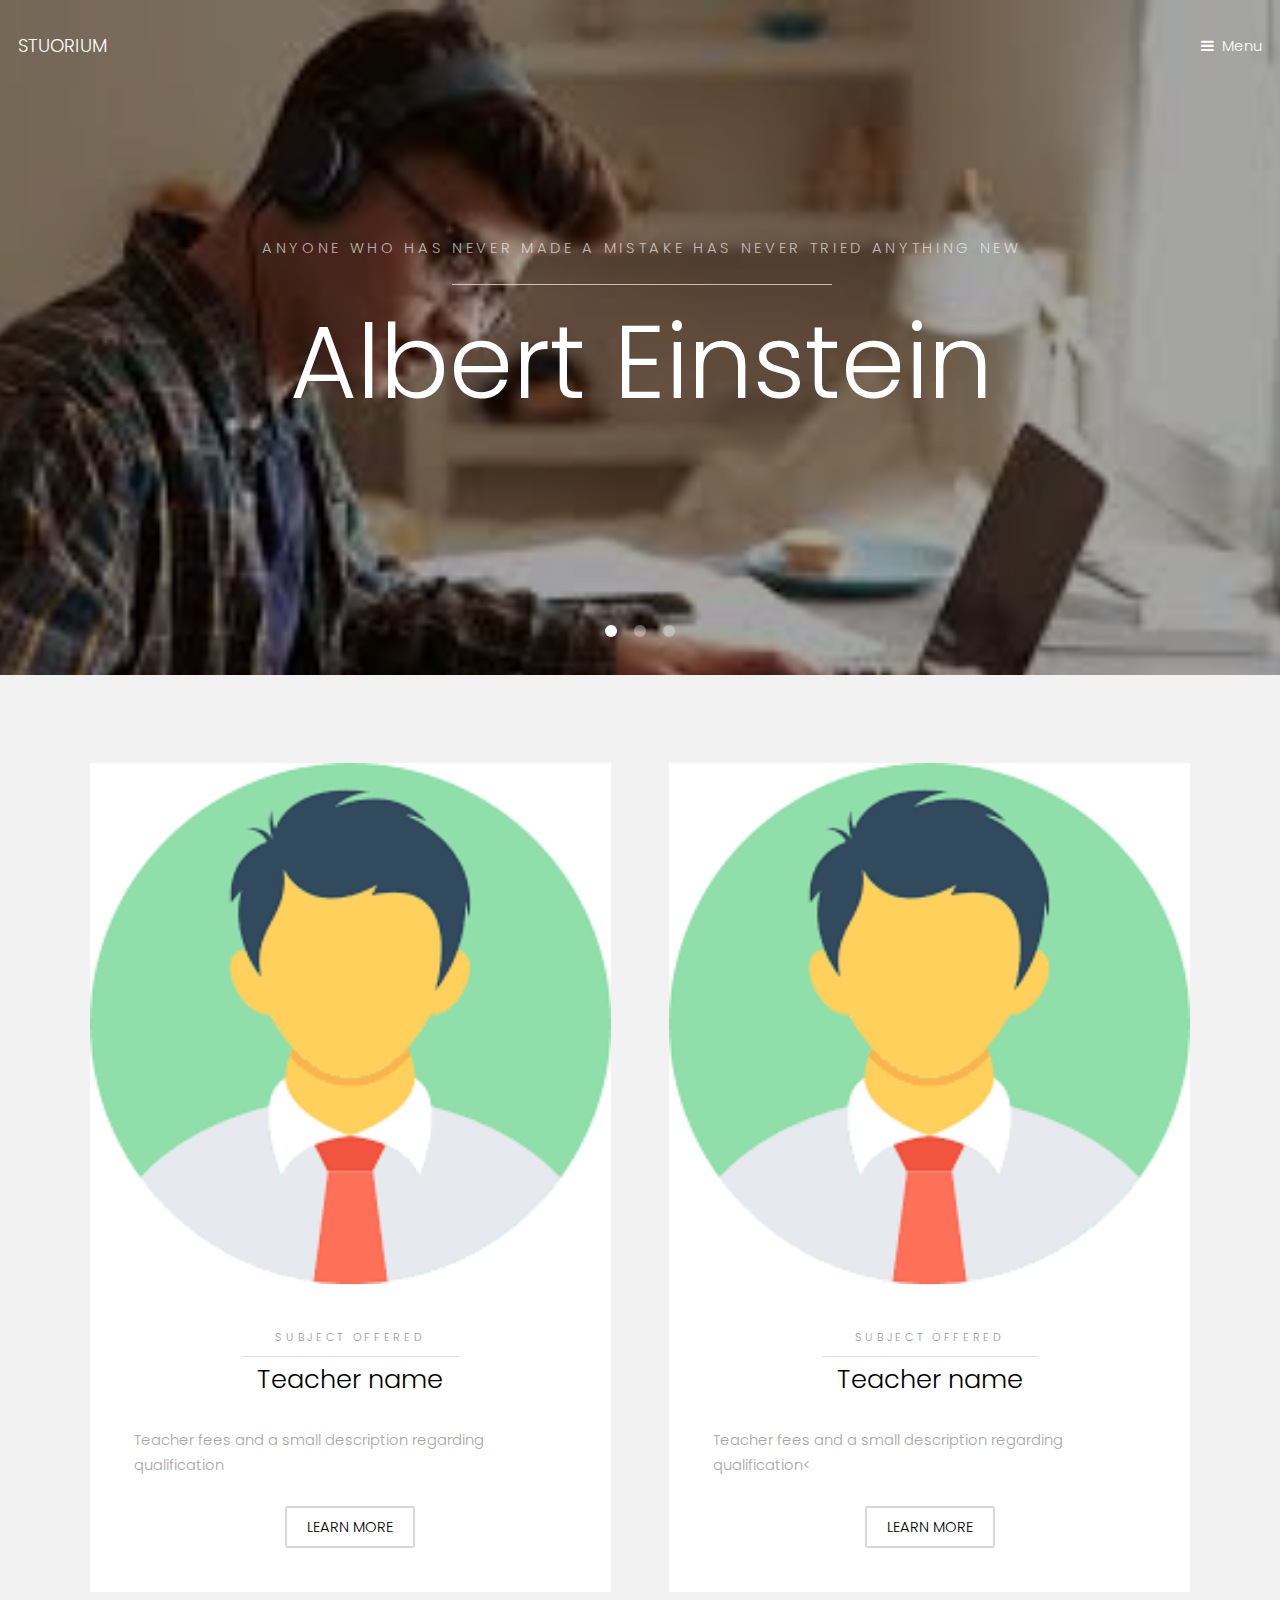
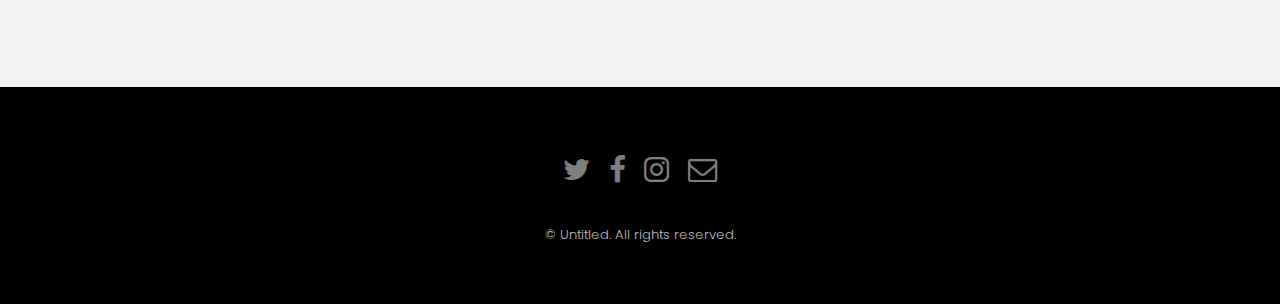
==== commit f37faba3: "catchphrase" ====
--- a/index.html
+++ b/index.html
@@ -62,14 +62,14 @@
 						<div>
 							<div class="box">
 								<div class="image fit">
-									<img src="images/pic02.jpg" alt="" />
+									<img src="images/teacher_logo.png" alt="" />
 								</div>
 								<div class="content">
 									<header class="align-center">
-										<p>maecenas sapien feugiat ex purus</p>
-										<h2>Lorem ipsum dolor</h2>
+										<p>Subject offered</p>
+										<h2>Teacher name</h2>
 									</header>
-									<p> Cras aliquet urna ut sapien tincidunt, quis malesuada elit facilisis. Vestibulum sit amet tortor velit. Nam elementum nibh a libero pharetra elementum. Maecenas feugiat ex purus, quis volutpat lacus placerat malesuada.</p>
+									<p> Teacher fees and a small description regarding qualification</p>
 									<footer class="align-center">
 										<a href="#" class="button alt">Learn More</a>
 									</footer>
@@ -80,14 +80,14 @@
 						<div>
 							<div class="box">
 								<div class="image fit">
-									<img src="images/pic03.jpg" alt="" />
+									<img src="images/teacher_logo.png" alt="" />
 								</div>
 								<div class="content">
 									<header class="align-center">
-										<p>mattis elementum sapien pretium tellus</p>
-										<h2>Vestibulum sit amet</h2>
+										<p>Subject offered</p>
+										<h2>Teacher name</h2>
 									</header>
-									<p> Cras aliquet urna ut sapien tincidunt, quis malesuada elit facilisis. Vestibulum sit amet tortor velit. Nam elementum nibh a libero pharetra elementum. Maecenas feugiat ex purus, quis volutpat lacus placerat malesuada.</p>
+									<p>Teacher fees and a small description regarding qualification< </p>
 									<footer class="align-center">
 										<a href="#" class="button alt">Learn More</a>
 									</footer>
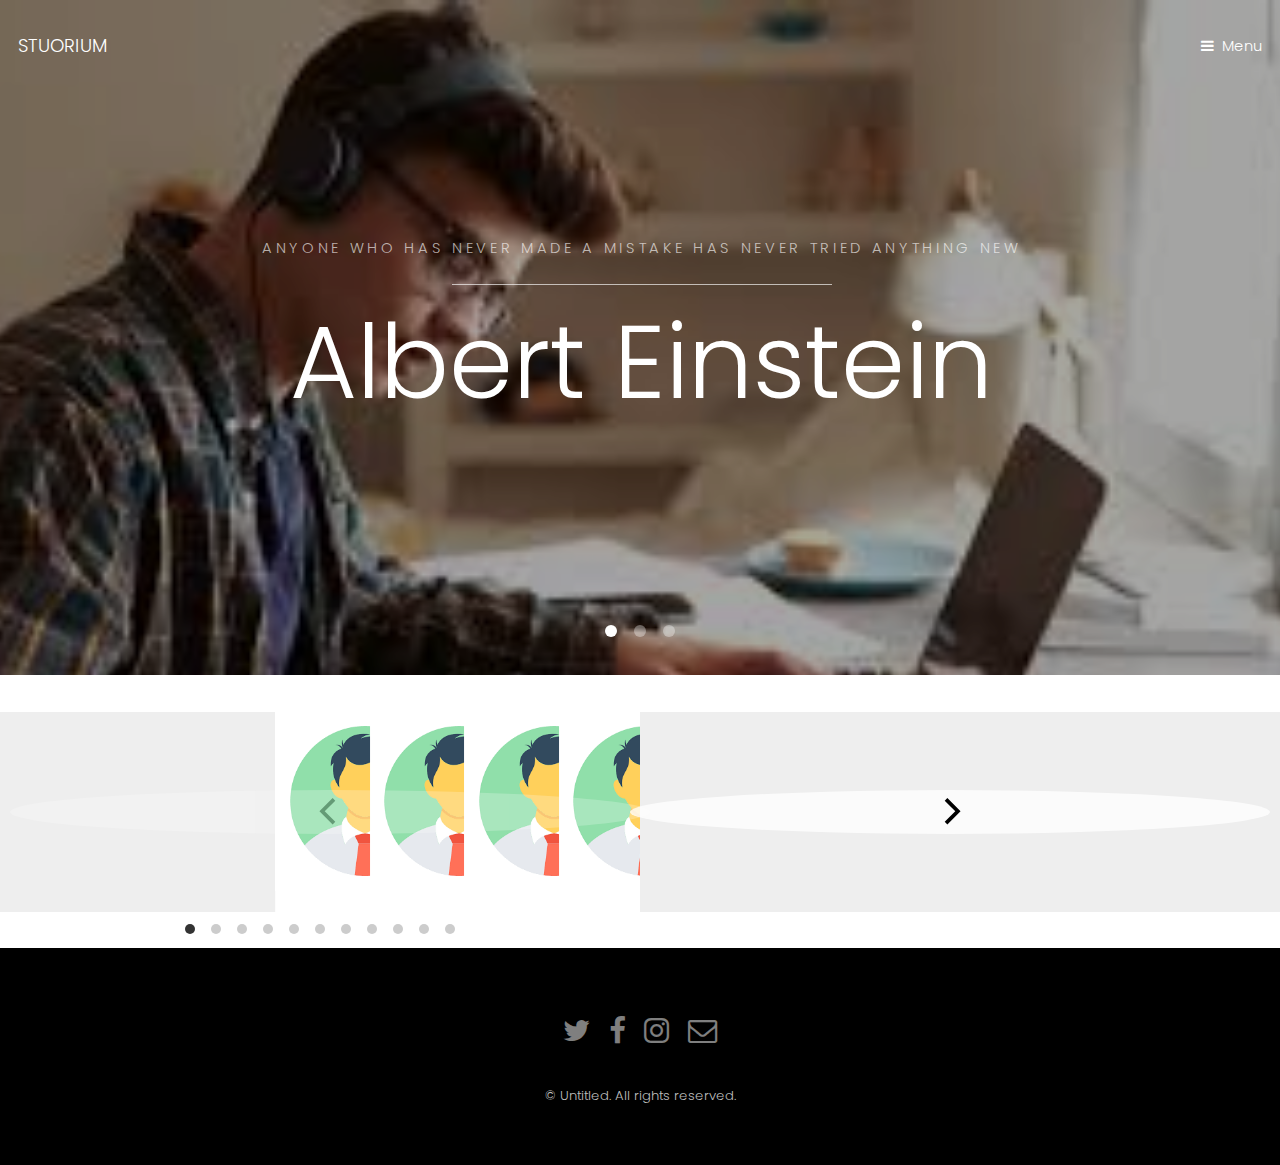
==== commit 432bde27: "cascade implemented" ====
--- a/index.html
+++ b/index.html
@@ -5,6 +5,7 @@
 		<meta charset="utf-8" />
 		<meta name="viewport" content="width=device-width, initial-scale=1" />
 		<link rel="stylesheet" href="assets/css/main.css" />
+		<link rel="stylesheet" href="assets/css/flickity.css" />
 	</head>
 	<body>
 
@@ -55,11 +56,9 @@
 			</section>
 
 		<!-- One -->
-			<section id="one" class="wrapper style2">
-				<div class="inner">
-					<div class="grid-style">
-
-						<div>
+			<div id="one" class="gallery js-flickity">
+
+						<div class="gallery-cell">
 							<div class="box">
 								<div class="image fit">
 									<img src="images/teacher_logo.png" alt="" />
@@ -77,27 +76,186 @@
 							</div>
 						</div>
 
-						<div>
-							<div class="box">
-								<div class="image fit">
-									<img src="images/teacher_logo.png" alt="" />
-								</div>
-								<div class="content">
-									<header class="align-center">
-										<p>Subject offered</p>
-										<h2>Teacher name</h2>
-									</header>
-									<p>Teacher fees and a small description regarding qualification< </p>
-									<footer class="align-center">
-										<a href="#" class="button alt">Learn More</a>
-									</footer>
-								</div>
-							</div>
-						</div>
-
-					</div>
-				</div>
-			</section>
+						<div class="gallery-cell">
+							<div class="box">
+								<div class="image fit">
+									<img src="images/teacher_logo.png" alt="" />
+								</div>
+								<div class="content">
+									<header class="align-center">
+										<p>Subject offered</p>
+										<h2>Teacher name</h2>
+									</header>
+									<p>Teacher fees and a small description regarding qualification< </p>
+									<footer class="align-center">
+										<a href="#" class="button alt">Learn More</a>
+									</footer>
+								</div>
+							</div>
+						</div>
+
+						<div class="gallery-cell">
+							<div class="box">
+								<div class="image fit">
+									<img src="images/teacher_logo.png" alt="" />
+								</div>
+								<div class="content">
+									<header class="align-center">
+										<p>Subject offered</p>
+										<h2>Teacher name</h2>
+									</header>
+									<p>Teacher fees and a small description regarding qualification< </p>
+									<footer class="align-center">
+										<a href="#" class="button alt">Learn More</a>
+									</footer>
+								</div>
+							</div>
+						</div>
+
+						<div class="gallery-cell">
+							<div class="box">
+								<div class="image fit">
+									<img src="images/teacher_logo.png" alt="" />
+								</div>
+								<div class="content">
+									<header class="align-center">
+										<p>Subject offered</p>
+										<h2>Teacher name</h2>
+									</header>
+									<p>Teacher fees and a small description regarding qualification< </p>
+									<footer class="align-center">
+										<a href="#" class="button alt">Learn More</a>
+									</footer>
+								</div>
+							</div>
+						</div>
+
+						<div class="gallery-cell">
+							<div class="box">
+								<div class="image fit">
+									<img src="images/teacher_logo.png" alt="" />
+								</div>
+								<div class="content">
+									<header class="align-center">
+										<p>Subject offered</p>
+										<h2>Teacher name</h2>
+									</header>
+									<p>Teacher fees and a small description regarding qualification< </p>
+									<footer class="align-center">
+										<a href="#" class="button alt">Learn More</a>
+									</footer>
+								</div>
+							</div>
+						</div>
+
+						<div class="gallery-cell">
+							<div class="box">
+								<div class="image fit">
+									<img src="images/teacher_logo.png" alt="" />
+								</div>
+								<div class="content">
+									<header class="align-center">
+										<p>Subject offered</p>
+										<h2>Teacher name</h2>
+									</header>
+									<p>Teacher fees and a small description regarding qualification< </p>
+									<footer class="align-center">
+										<a href="#" class="button alt">Learn More</a>
+									</footer>
+								</div>
+							</div>
+						</div>
+
+						<div class="gallery-cell">
+							<div class="box">
+								<div class="image fit">
+									<img src="images/teacher_logo.png" alt="" />
+								</div>
+								<div class="content">
+									<header class="align-center">
+										<p>Subject offered</p>
+										<h2>Teacher name</h2>
+									</header>
+									<p>Teacher fees and a small description regarding qualification< </p>
+									<footer class="align-center">
+										<a href="#" class="button alt">Learn More</a>
+									</footer>
+								</div>
+							</div>
+						</div>
+
+						<div class="gallery-cell">
+							<div class="box">
+								<div class="image fit">
+									<img src="images/teacher_logo.png" alt="" />
+								</div>
+								<div class="content">
+									<header class="align-center">
+										<p>Subject offered</p>
+										<h2>Teacher name</h2>
+									</header>
+									<p>Teacher fees and a small description regarding qualification< </p>
+									<footer class="align-center">
+										<a href="#" class="button alt">Learn More</a>
+									</footer>
+								</div>
+							</div>
+						</div>
+
+						<div class="gallery-cell">
+							<div class="box">
+								<div class="image fit">
+									<img src="images/teacher_logo.png" alt="" />
+								</div>
+								<div class="content">
+									<header class="align-center">
+										<p>Subject offered</p>
+										<h2>Teacher name</h2>
+									</header>
+									<p>Teacher fees and a small description regarding qualification< </p>
+									<footer class="align-center">
+										<a href="#" class="button alt">Learn More</a>
+									</footer>
+								</div>
+							</div>
+						</div>
+
+						<div class="gallery-cell">
+							<div class="box">
+								<div class="image fit">
+									<img src="images/teacher_logo.png" alt="" />
+								</div>
+								<div class="content">
+									<header class="align-center">
+										<p>Subject offered</p>
+										<h2>Teacher name</h2>
+									</header>
+									<p>Teacher fees and a small description regarding qualification< </p>
+									<footer class="align-center">
+										<a href="#" class="button alt">Learn More</a>
+									</footer>
+								</div>
+							</div>
+						</div>
+
+						<div class="gallery-cell">
+							<div class="box">
+								<div class="image fit">
+									<img src="images/teacher_logo.png" alt="" />
+								</div>
+								<div class="content">
+									<header class="align-center">
+										<p>Subject offered</p>
+										<h2>Teacher name</h2>
+									</header>
+									<p>Teacher fees and a small description regarding qualification< </p>
+									<footer class="align-center">
+										<a href="#" class="button alt">Learn More</a>
+									</footer>
+								</div>
+							</div>
+						</div>
+			</div>
 
 		<!-- Footer -->
 			<footer id="footer">
@@ -119,6 +277,7 @@
 			<script src="assets/js/jquery.scrollex.min.js"></script>
 			<script src="assets/js/skel.min.js"></script>
 			<script src="assets/js/util.js"></script>
+			<script src="assets/js/flickity.pkgd.min.js"></script>
 			<script src="assets/js/main.js"></script>
 
 	</body>
--- a/assets/css/main.css
+++ b/assets/css/main.css
@@ -1808,6 +1808,8 @@
 /* Box */
 
 	.box {
+	    height: 100%;
+	    width: 100%;
 		margin-bottom: 2rem;
 		background: #FFF;
 	}
@@ -4309,4 +4311,28 @@
 				padding: 3rem 0 1rem 0 ;
 			}
 
-		}+		}
+
+		.gallery {
+            background: #EEE;
+        }
+
+        .gallery-cell {
+            width: 28%;
+            height: 200px;
+            margin-right: 10px;
+            background: #8C8;
+            counter-increment: gallery-cell;
+        }
+
+        .gallery-cell.is-selected {
+            background: #ED2;
+        }
+
+        .gallery-cell:before {
+            display: block;
+            text-align: center;
+            line-height: 200px;
+            font-size: 80px;
+            color: white;
+        }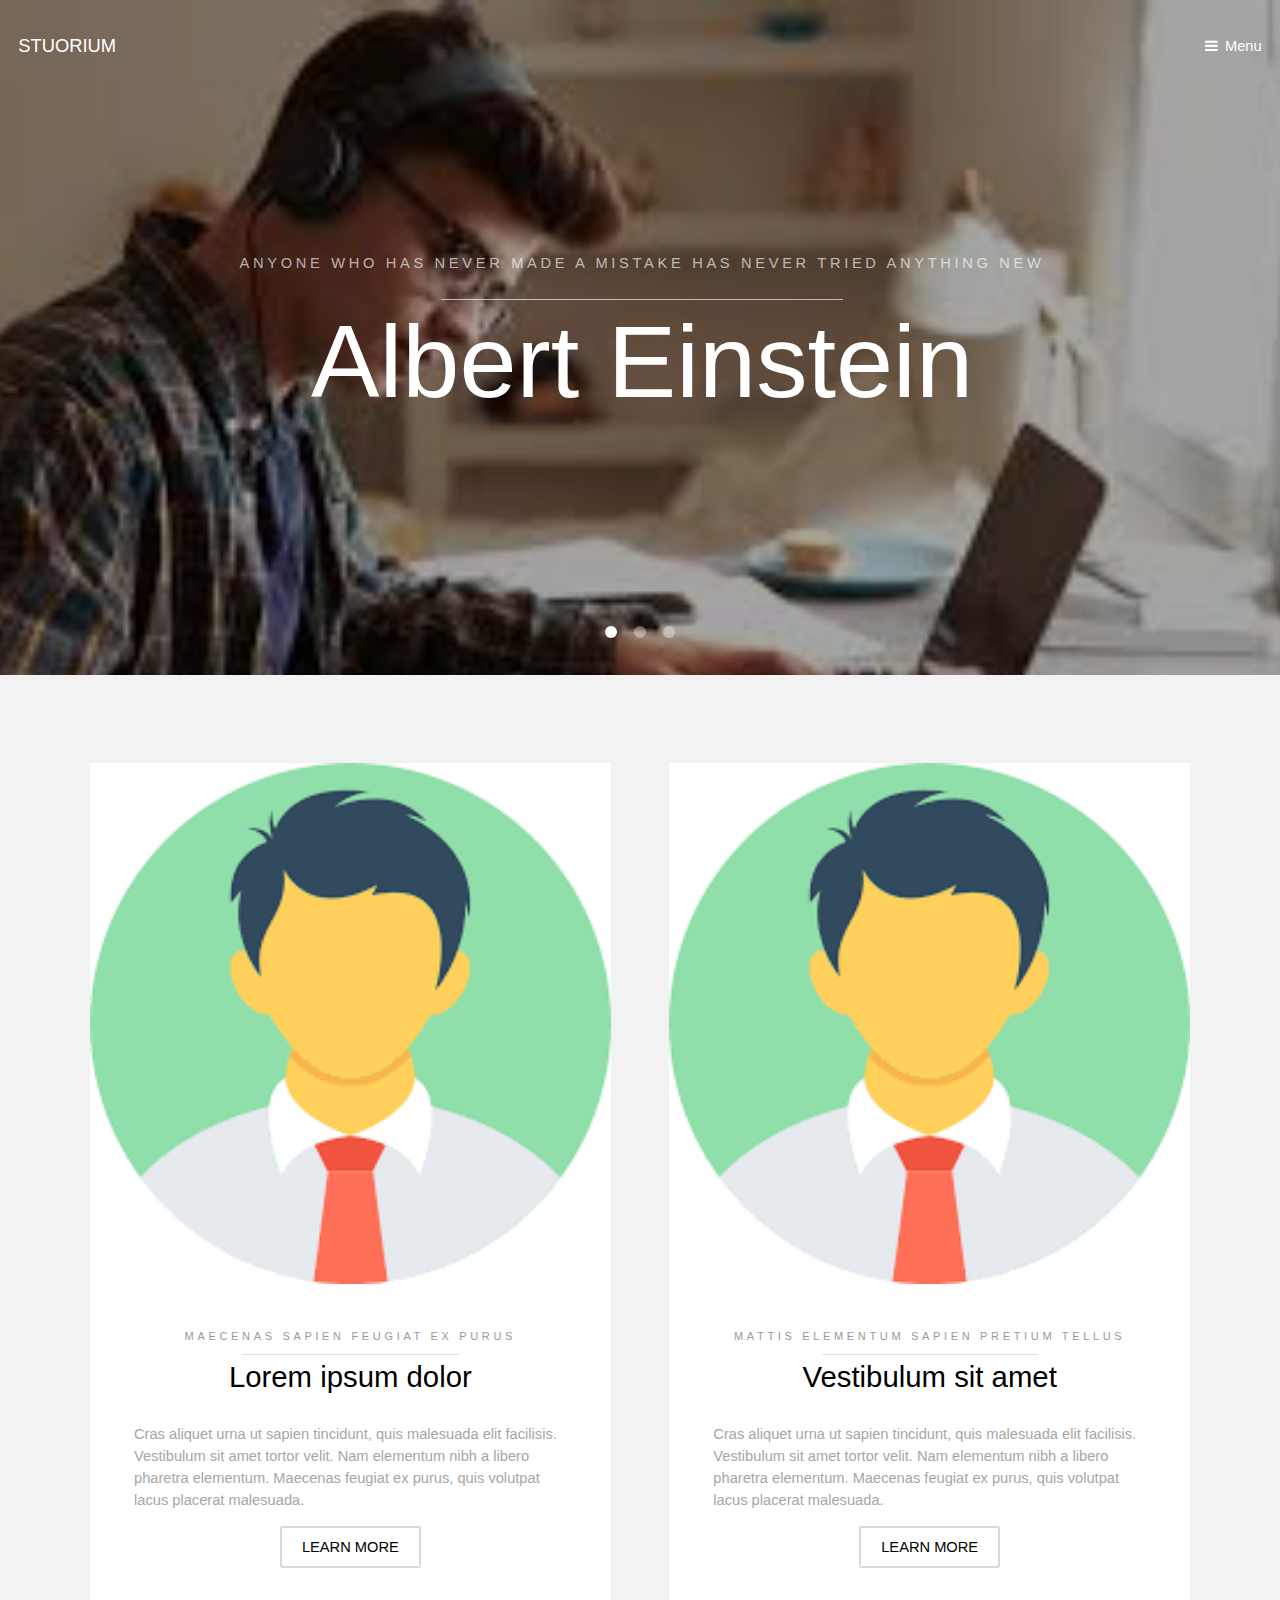
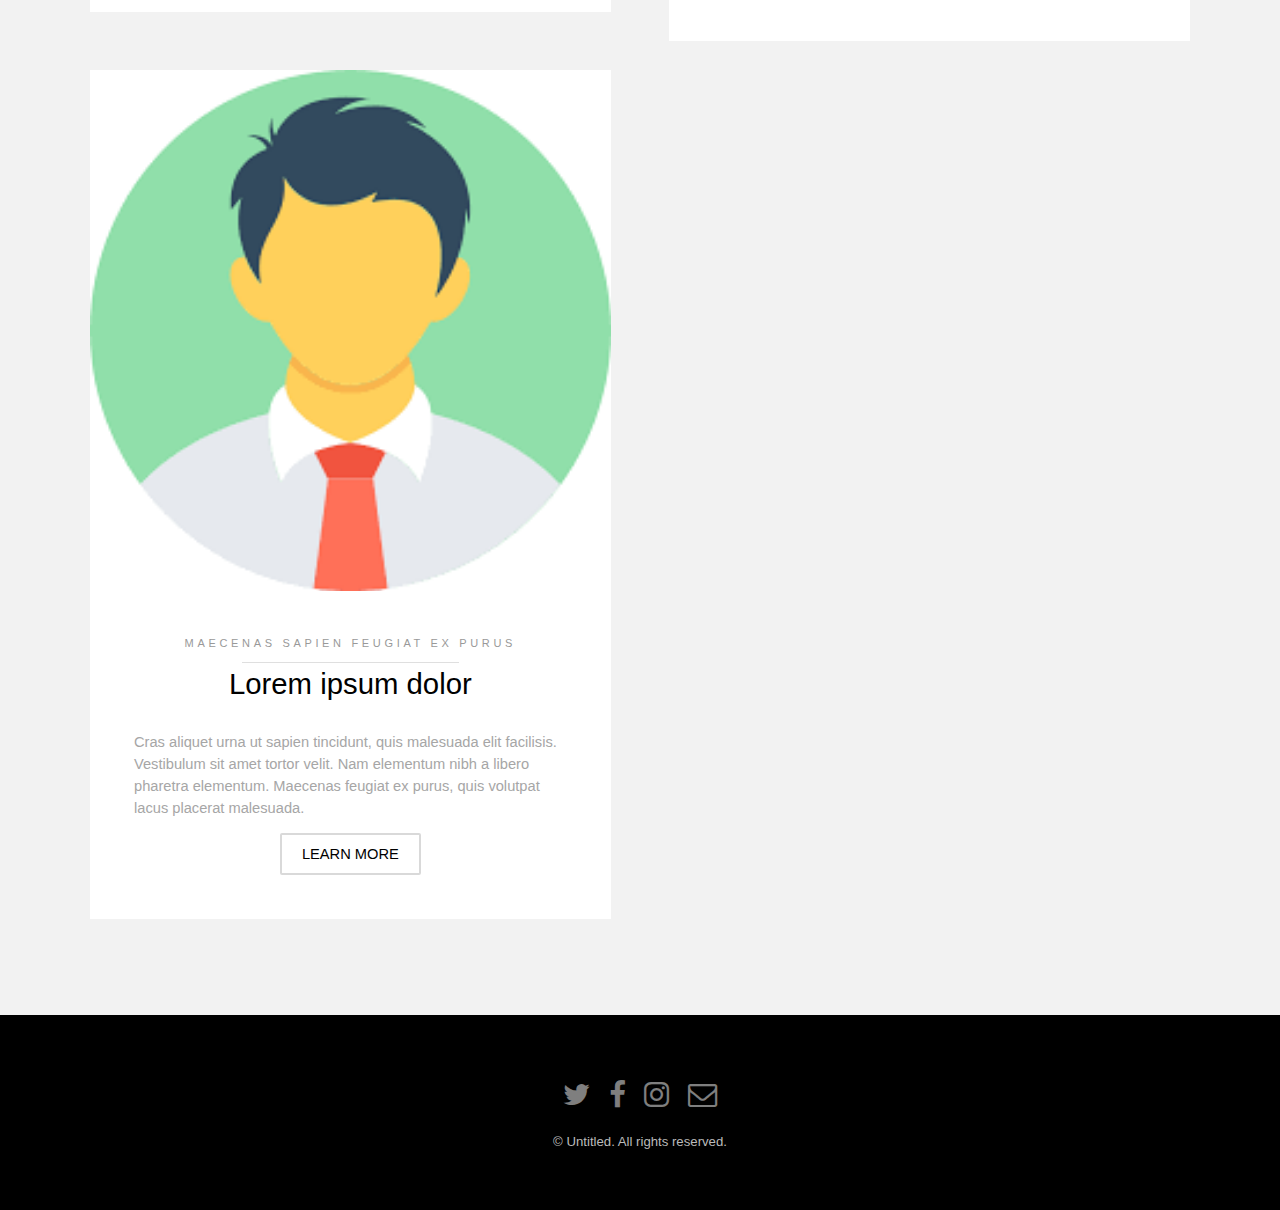
==== commit 63ac21b9: "rearranged" ====
--- a/index.html
+++ b/index.html
@@ -6,6 +6,7 @@
 		<meta name="viewport" content="width=device-width, initial-scale=1" />
 		<link rel="stylesheet" href="assets/css/main.css" />
 		<link rel="stylesheet" href="assets/css/flickity.css" />
+		<link rel="stylesheet" href="https://maxcdn.bootstrapcdn.com/bootstrap/4.5.2/css/bootstrap.min.css">
 	</head>
 	<body>
 
@@ -18,9 +19,9 @@
 		<!-- Nav -->
 			<nav id="menu">
 				<ul class="links">
-					<li><a href="index.html">Login</a></li>
+					<li><a href="#login">Login</a></li>
 					<li><a href="generic.html">FAQ</a></li>
-					<li><a href="elements.html">About Us</a></li>
+					<li><a href="about.html">About Us</a></li>
 				</ul>
 			</nav>
 
@@ -56,19 +57,21 @@
 			</section>
 
 		<!-- One -->
-			<div id="one" class="gallery js-flickity">
+			<section id="one" class="wrapper style2">
+				<div class="inner">
+					<div class="grid-style">
 
-						<div class="gallery-cell">
+						<div>
 							<div class="box">
 								<div class="image fit">
 									<img src="images/teacher_logo.png" alt="" />
 								</div>
 								<div class="content">
 									<header class="align-center">
-										<p>Subject offered</p>
-										<h2>Teacher name</h2>
+										<p>maecenas sapien feugiat ex purus</p>
+										<h2>Lorem ipsum dolor</h2>
 									</header>
-									<p> Teacher fees and a small description regarding qualification</p>
+									<p> Cras aliquet urna ut sapien tincidunt, quis malesuada elit facilisis. Vestibulum sit amet tortor velit. Nam elementum nibh a libero pharetra elementum. Maecenas feugiat ex purus, quis volutpat lacus placerat malesuada.</p>
 									<footer class="align-center">
 										<a href="#" class="button alt">Learn More</a>
 									</footer>
@@ -76,17 +79,17 @@
 							</div>
 						</div>
 
-						<div class="gallery-cell">
+						<div>
 							<div class="box">
 								<div class="image fit">
 									<img src="images/teacher_logo.png" alt="" />
 								</div>
 								<div class="content">
 									<header class="align-center">
-										<p>Subject offered</p>
-										<h2>Teacher name</h2>
+										<p>mattis elementum sapien pretium tellus</p>
+										<h2>Vestibulum sit amet</h2>
 									</header>
-									<p>Teacher fees and a small description regarding qualification< </p>
+									<p> Cras aliquet urna ut sapien tincidunt, quis malesuada elit facilisis. Vestibulum sit amet tortor velit. Nam elementum nibh a libero pharetra elementum. Maecenas feugiat ex purus, quis volutpat lacus placerat malesuada.</p>
 									<footer class="align-center">
 										<a href="#" class="button alt">Learn More</a>
 									</footer>
@@ -94,169 +97,50 @@
 							</div>
 						</div>
 
-						<div class="gallery-cell">
+						<div>
 							<div class="box">
 								<div class="image fit">
 									<img src="images/teacher_logo.png" alt="" />
 								</div>
 								<div class="content">
 									<header class="align-center">
-										<p>Subject offered</p>
-										<h2>Teacher name</h2>
+										<p>maecenas sapien feugiat ex purus</p>
+										<h2>Lorem ipsum dolor</h2>
 									</header>
-									<p>Teacher fees and a small description regarding qualification< </p>
+									<p> Cras aliquet urna ut sapien tincidunt, quis malesuada elit facilisis. Vestibulum sit amet tortor velit. Nam elementum nibh a libero pharetra elementum. Maecenas feugiat ex purus, quis volutpat lacus placerat malesuada.</p>
 									<footer class="align-center">
 										<a href="#" class="button alt">Learn More</a>
 									</footer>
 								</div>
 							</div>
 						</div>
+					</div>
+				</div>
+			</section>
 
-						<div class="gallery-cell">
-							<div class="box">
-								<div class="image fit">
-									<img src="images/teacher_logo.png" alt="" />
-								</div>
-								<div class="content">
-									<header class="align-center">
-										<p>Subject offered</p>
-										<h2>Teacher name</h2>
-									</header>
-									<p>Teacher fees and a small description regarding qualification< </p>
-									<footer class="align-center">
-										<a href="#" class="button alt">Learn More</a>
-									</footer>
-								</div>
-							</div>
-						</div>
+			<div class="modal" id="login">
+    			<div class="modal-dialog">
+      				<div class="modal-content">
 
-						<div class="gallery-cell">
-							<div class="box">
-								<div class="image fit">
-									<img src="images/teacher_logo.png" alt="" />
-								</div>
-								<div class="content">
-									<header class="align-center">
-										<p>Subject offered</p>
-										<h2>Teacher name</h2>
-									</header>
-									<p>Teacher fees and a small description regarding qualification< </p>
-									<footer class="align-center">
-										<a href="#" class="button alt">Learn More</a>
-									</footer>
-								</div>
-							</div>
-						</div>
+        			<!-- Modal Header -->
+        				<div class="modal-header">
+          				<h4 class="modal-title">Modal Heading</h4>
+          				<button type="button" class="close" data-dismiss="modal">&times;</button>
+        			</div>
 
-						<div class="gallery-cell">
-							<div class="box">
-								<div class="image fit">
-									<img src="images/teacher_logo.png" alt="" />
-								</div>
-								<div class="content">
-									<header class="align-center">
-										<p>Subject offered</p>
-										<h2>Teacher name</h2>
-									</header>
-									<p>Teacher fees and a small description regarding qualification< </p>
-									<footer class="align-center">
-										<a href="#" class="button alt">Learn More</a>
-									</footer>
-								</div>
-							</div>
-						</div>
+        			<!-- Modal body -->
+        				<div class="modal-body">
+          				Modal body..
+        			</div>
 
-						<div class="gallery-cell">
-							<div class="box">
-								<div class="image fit">
-									<img src="images/teacher_logo.png" alt="" />
-								</div>
-								<div class="content">
-									<header class="align-center">
-										<p>Subject offered</p>
-										<h2>Teacher name</h2>
-									</header>
-									<p>Teacher fees and a small description regarding qualification< </p>
-									<footer class="align-center">
-										<a href="#" class="button alt">Learn More</a>
-									</footer>
-								</div>
-							</div>
-						</div>
+        			<!-- Modal footer -->
+        				<div class="modal-footer">
+          				<button type="button" class="btn btn-danger" data-dismiss="modal">Close</button>
+        			</div>
 
-						<div class="gallery-cell">
-							<div class="box">
-								<div class="image fit">
-									<img src="images/teacher_logo.png" alt="" />
-								</div>
-								<div class="content">
-									<header class="align-center">
-										<p>Subject offered</p>
-										<h2>Teacher name</h2>
-									</header>
-									<p>Teacher fees and a small description regarding qualification< </p>
-									<footer class="align-center">
-										<a href="#" class="button alt">Learn More</a>
-									</footer>
-								</div>
-							</div>
-						</div>
-
-						<div class="gallery-cell">
-							<div class="box">
-								<div class="image fit">
-									<img src="images/teacher_logo.png" alt="" />
-								</div>
-								<div class="content">
-									<header class="align-center">
-										<p>Subject offered</p>
-										<h2>Teacher name</h2>
-									</header>
-									<p>Teacher fees and a small description regarding qualification< </p>
-									<footer class="align-center">
-										<a href="#" class="button alt">Learn More</a>
-									</footer>
-								</div>
-							</div>
-						</div>
-
-						<div class="gallery-cell">
-							<div class="box">
-								<div class="image fit">
-									<img src="images/teacher_logo.png" alt="" />
-								</div>
-								<div class="content">
-									<header class="align-center">
-										<p>Subject offered</p>
-										<h2>Teacher name</h2>
-									</header>
-									<p>Teacher fees and a small description regarding qualification< </p>
-									<footer class="align-center">
-										<a href="#" class="button alt">Learn More</a>
-									</footer>
-								</div>
-							</div>
-						</div>
-
-						<div class="gallery-cell">
-							<div class="box">
-								<div class="image fit">
-									<img src="images/teacher_logo.png" alt="" />
-								</div>
-								<div class="content">
-									<header class="align-center">
-										<p>Subject offered</p>
-										<h2>Teacher name</h2>
-									</header>
-									<p>Teacher fees and a small description regarding qualification< </p>
-									<footer class="align-center">
-										<a href="#" class="button alt">Learn More</a>
-									</footer>
-								</div>
-							</div>
-						</div>
-			</div>
-
+					</div>
+    			</div>
+  			</div>
 		<!-- Footer -->
 			<footer id="footer">
 				<div class="container">
@@ -273,6 +157,9 @@
 			</footer>
 
 		<!-- Scripts -->
+			<script src="https://ajax.googleapis.com/ajax/libs/jquery/3.5.1/jquery.min.js"></script>
+  			<script src="https://cdnjs.cloudflare.com/ajax/libs/popper.js/1.16.0/umd/popper.min.js"></script>
+  			<script src="https://maxcdn.bootstrapcdn.com/bootstrap/4.5.2/js/bootstrap.min.js"></script>
 			<script src="assets/js/jquery.min.js"></script>
 			<script src="assets/js/jquery.scrollex.min.js"></script>
 			<script src="assets/js/skel.min.js"></script>
--- a/assets/css/main.css
+++ b/assets/css/main.css
@@ -3419,6 +3419,7 @@
 		-webkit-align-items: stretch;
 		-ms-align-items: stretch;
 		align-items: stretch;
+		overflow-x: auto;
 	}
 
 		.grid-style > * {
@@ -4335,4 +4336,27 @@
             line-height: 200px;
             font-size: 80px;
             color: white;
-        }+        }
+
+.column {
+  float: left;
+  width: 33.3%;
+  margin-bottom: 16px;
+  padding: 0 8px;
+  overflow-x: auto;
+}
+
+.card {
+  box-shadow: 0 4px 8px 0 rgba(0, 0, 0, 0.2);
+  margin: 8px;
+}
+
+.container_a {
+  padding: 0 16px;
+}
+
+.container_a::after, .row::after {
+  content: "";
+  clear: both;
+  display: table;
+}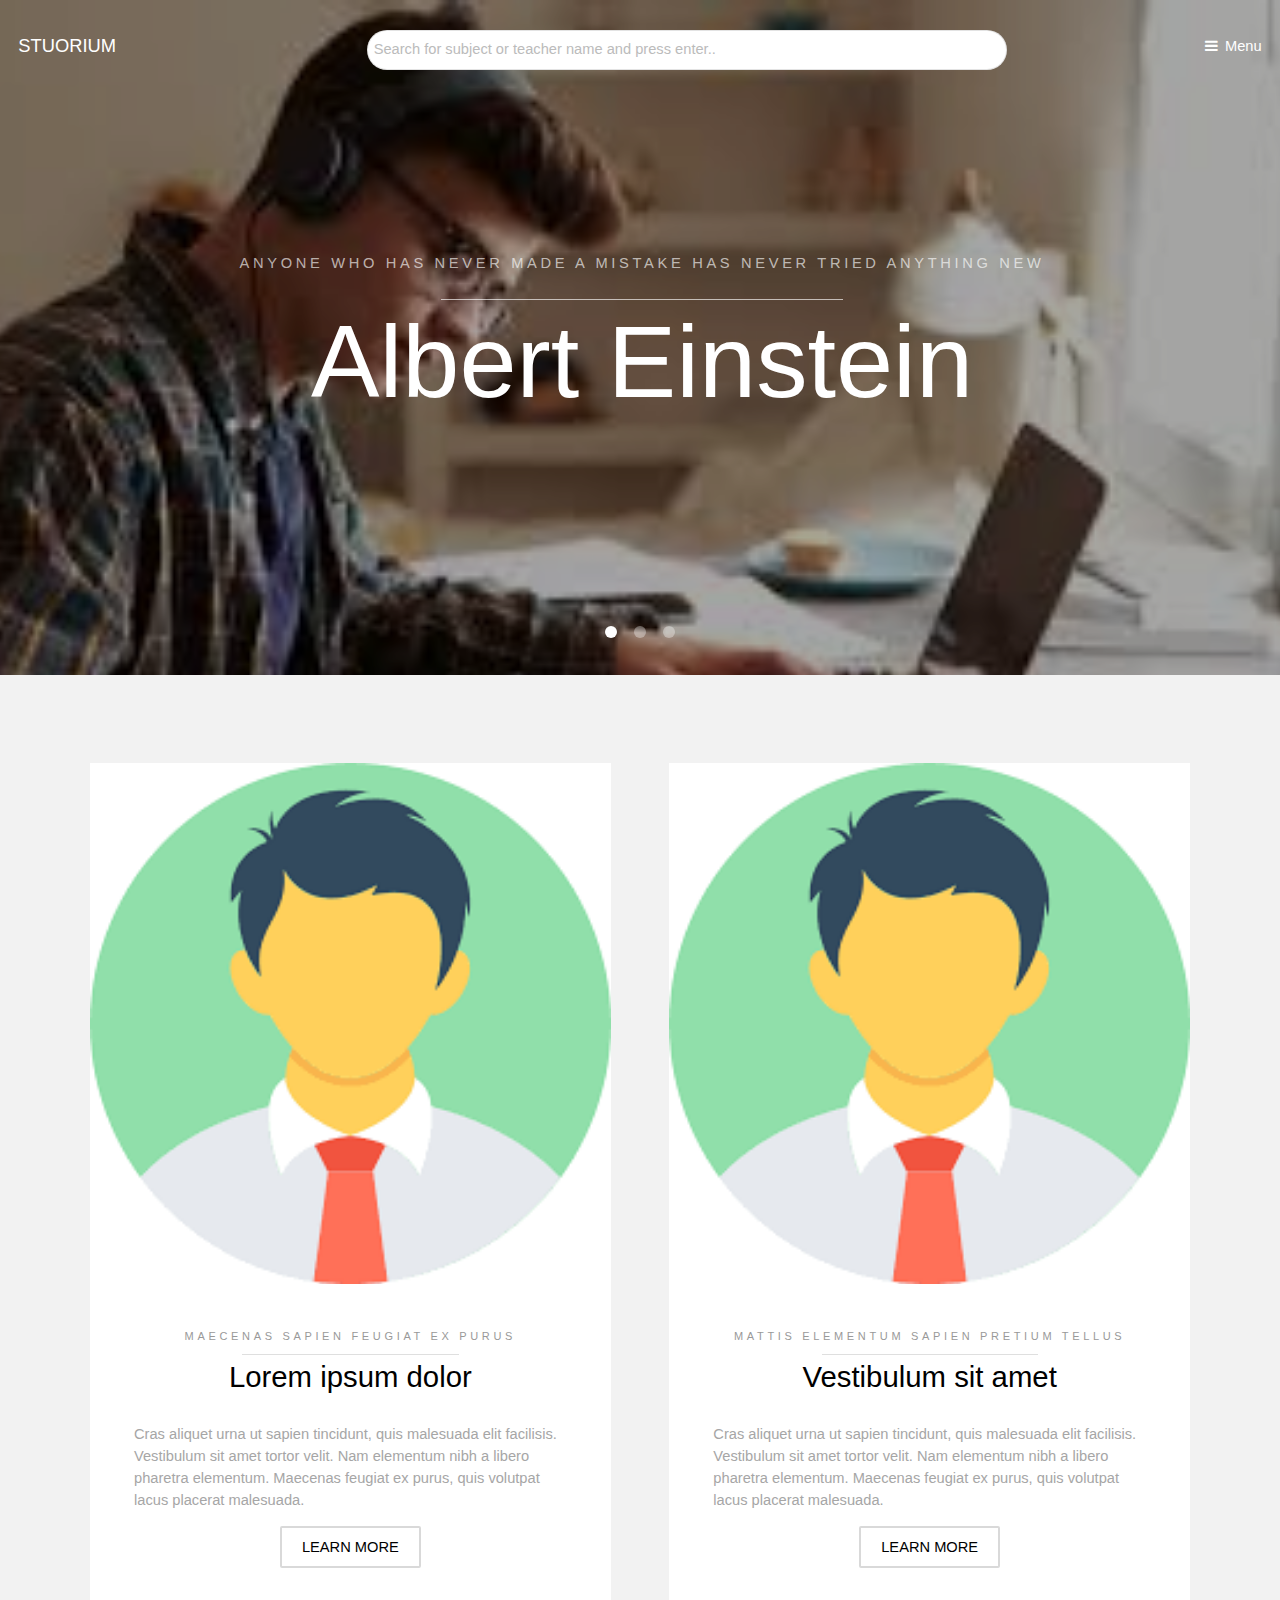
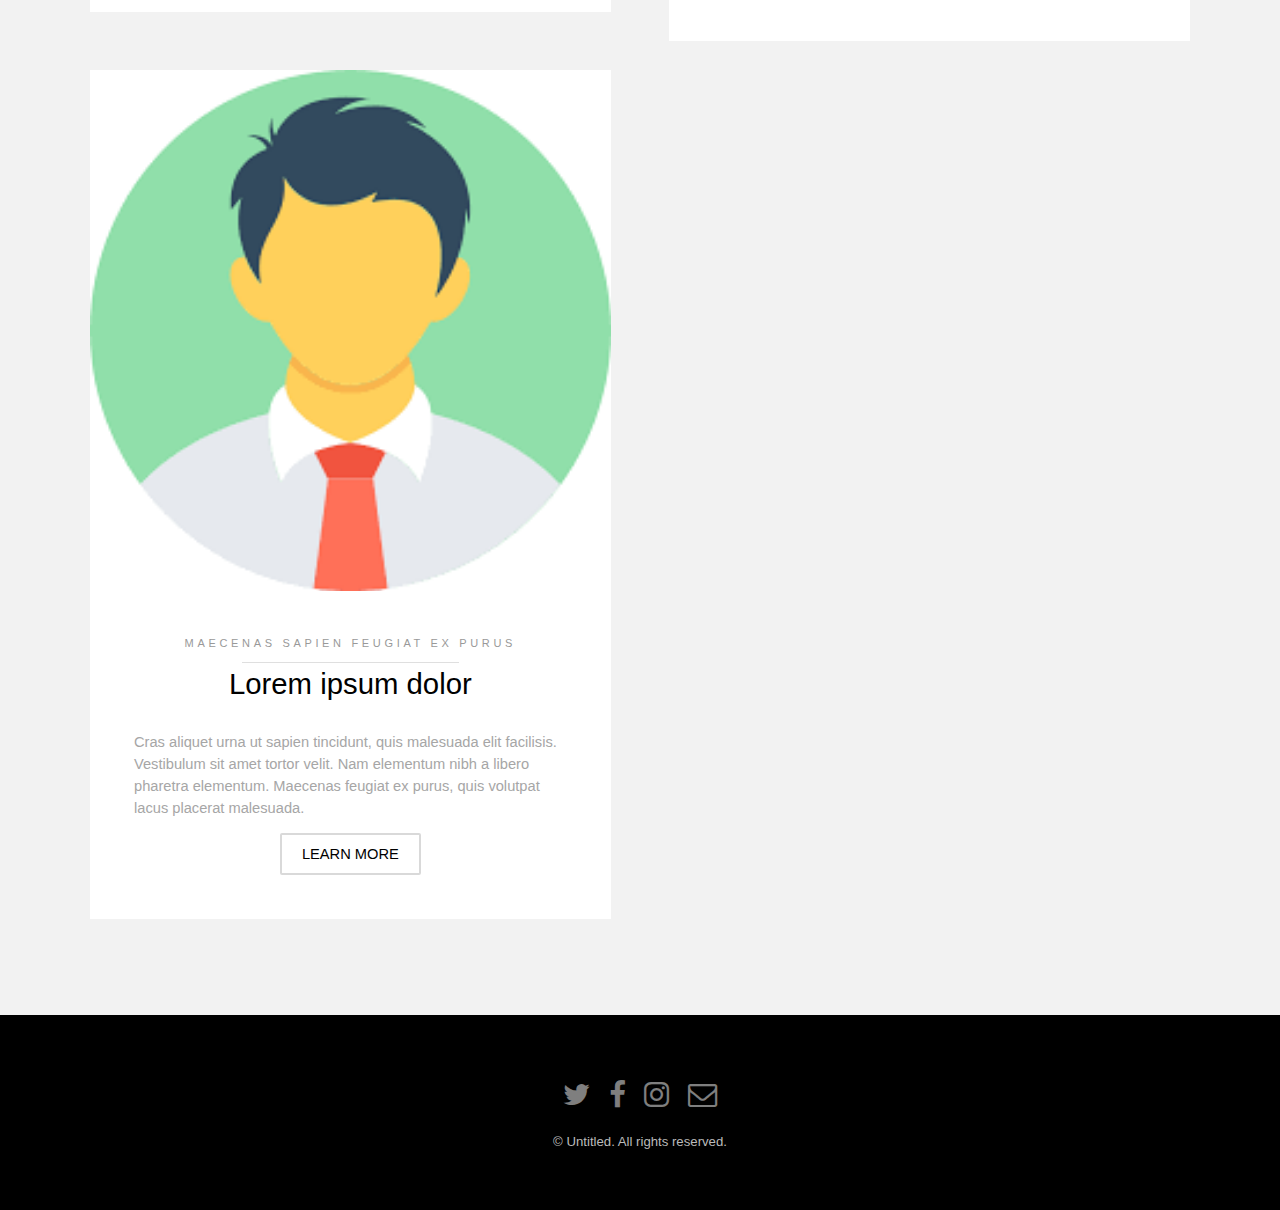
==== commit 1c0ddd7a: "retouch" ====
--- a/index.html
+++ b/index.html
@@ -5,7 +5,7 @@
 		<meta charset="utf-8" />
 		<meta name="viewport" content="width=device-width, initial-scale=1" />
 		<link rel="stylesheet" href="assets/css/main.css" />
-		<link rel="stylesheet" href="assets/css/flickity.css" />
+		<link rel="stylesheet" href="assets/css/font-awesome.min.css" />
 		<link rel="stylesheet" href="https://maxcdn.bootstrapcdn.com/bootstrap/4.5.2/css/bootstrap.min.css">
 	</head>
 	<body>
@@ -13,13 +13,19 @@
 		<!-- Header -->
 			<header id="header" class="alt">
 				<div class="logo"><a href="index.html">STUORIUM</a></div>
+				<div class="search-container">
+    				<form action="teacher_list.html">
+      					<input type="text" placeholder="Search for subject or teacher name and press enter.." name="search">
+						<button type="submit"><i class="fa fa-search"></i></button>
+    				</form>
+  				</div>
 				<a href="#menu">Menu</a>
 			</header>
 
 		<!-- Nav -->
 			<nav id="menu">
 				<ul class="links">
-					<li><a href="#login">Login</a></li>
+					<li><a href="login.html">Login</a></li>
 					<li><a href="generic.html">FAQ</a></li>
 					<li><a href="about.html">About Us</a></li>
 				</ul>
@@ -117,30 +123,6 @@
 					</div>
 				</div>
 			</section>
-
-			<div class="modal" id="login">
-    			<div class="modal-dialog">
-      				<div class="modal-content">
-
-        			<!-- Modal Header -->
-        				<div class="modal-header">
-          				<h4 class="modal-title">Modal Heading</h4>
-          				<button type="button" class="close" data-dismiss="modal">&times;</button>
-        			</div>
-
-        			<!-- Modal body -->
-        				<div class="modal-body">
-          				Modal body..
-        			</div>
-
-        			<!-- Modal footer -->
-        				<div class="modal-footer">
-          				<button type="button" class="btn btn-danger" data-dismiss="modal">Close</button>
-        			</div>
-
-					</div>
-    			</div>
-  			</div>
 		<!-- Footer -->
 			<footer id="footer">
 				<div class="container">
--- a/assets/css/main.css
+++ b/assets/css/main.css
@@ -3751,6 +3751,33 @@
 				color: rgba(255, 255, 255, 0.65);
 			}
 
+			#header > .search-container {
+			    display: inline-block;
+			    height: inherit;
+			    width: 50%;
+			    left: 25em;
+			    line-height: inherit;
+			    margin: 0;
+			    padding: 0;
+			    position: absolute;
+			    top: 0;
+		    }
+
+		    #header > .search-container button {
+		        left: -9999px;
+		        position: absolute;
+            }
+
+
+		    #header input[type=text] {
+                padding: 6px;
+                margin-top: 8px;
+                font-size: inherit;
+                background: white;
+                border-radius: 20px;
+            }
+
+
 		#header > a {
 			-moz-transition: color 0.2s ease-in-out;
 			-webkit-transition: color 0.2s ease-in-out;
@@ -4359,4 +4386,5 @@
   content: "";
   clear: both;
   display: table;
-}+}
+
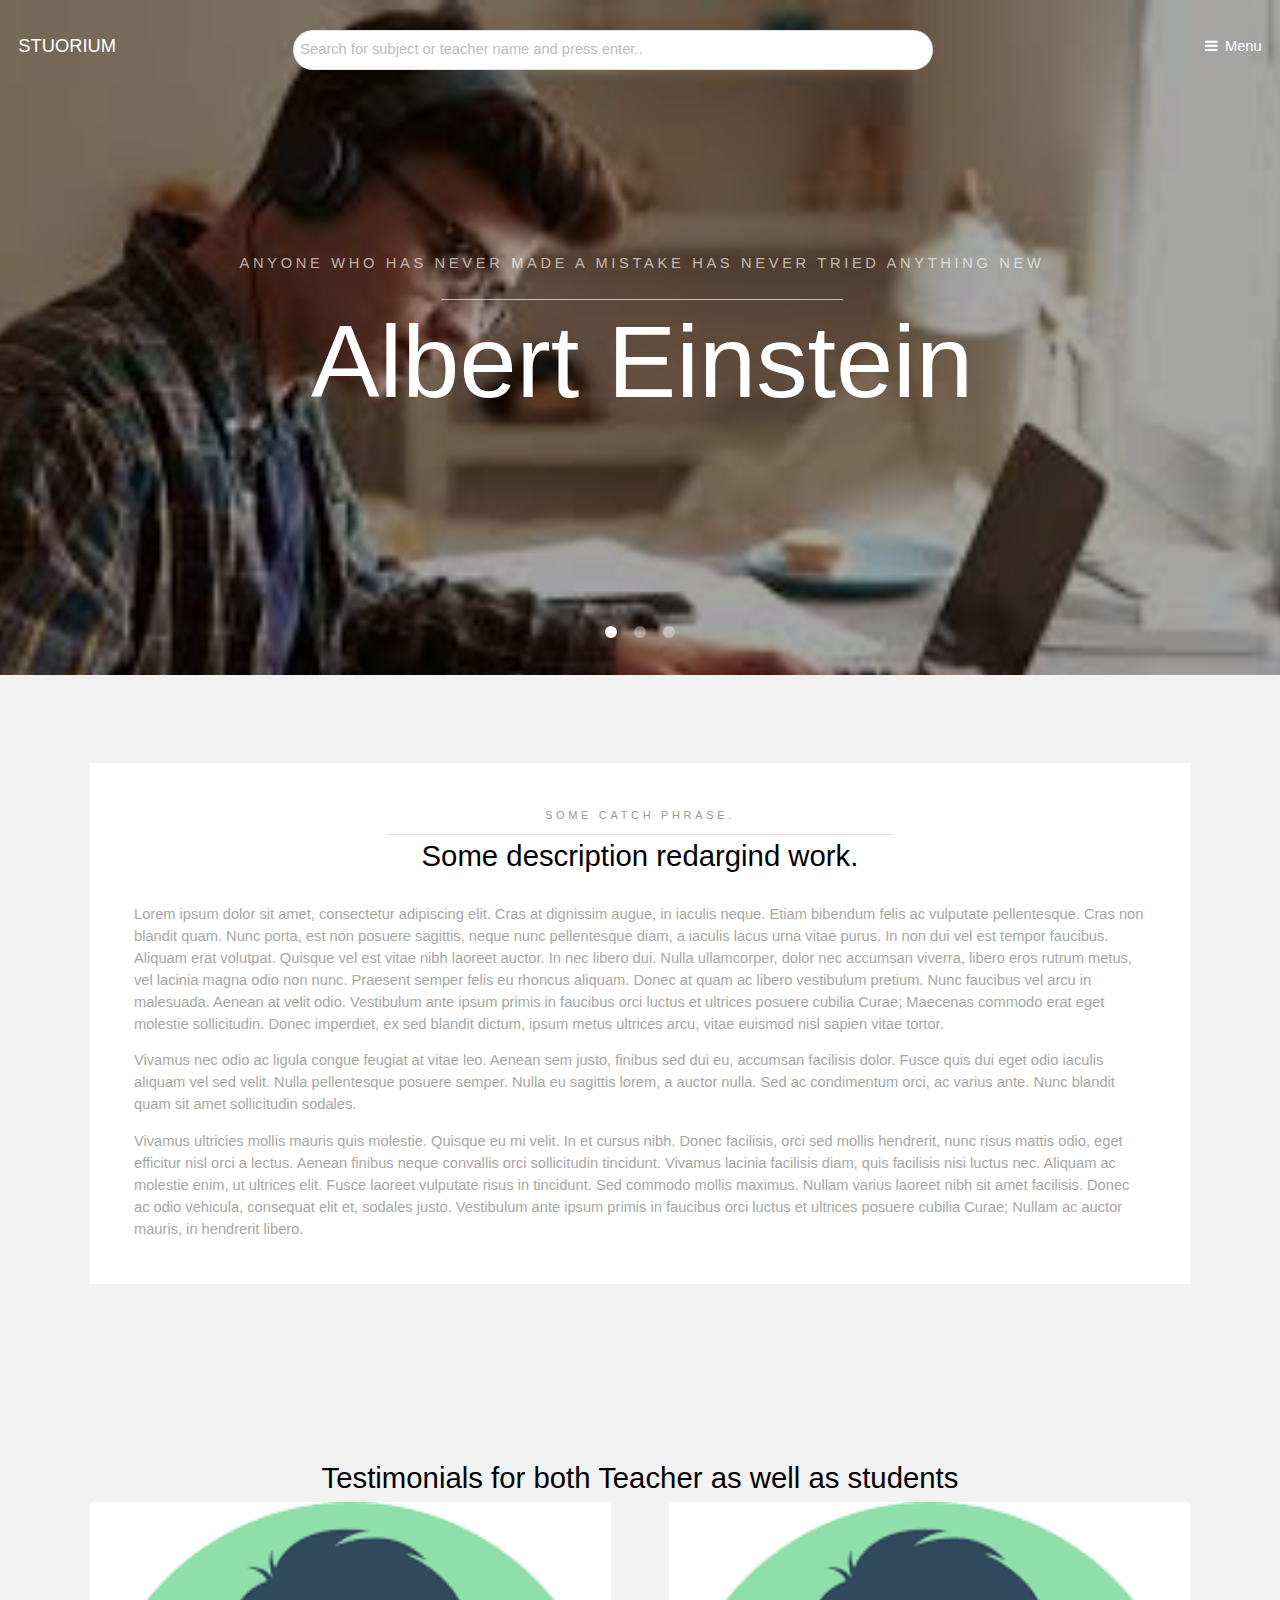
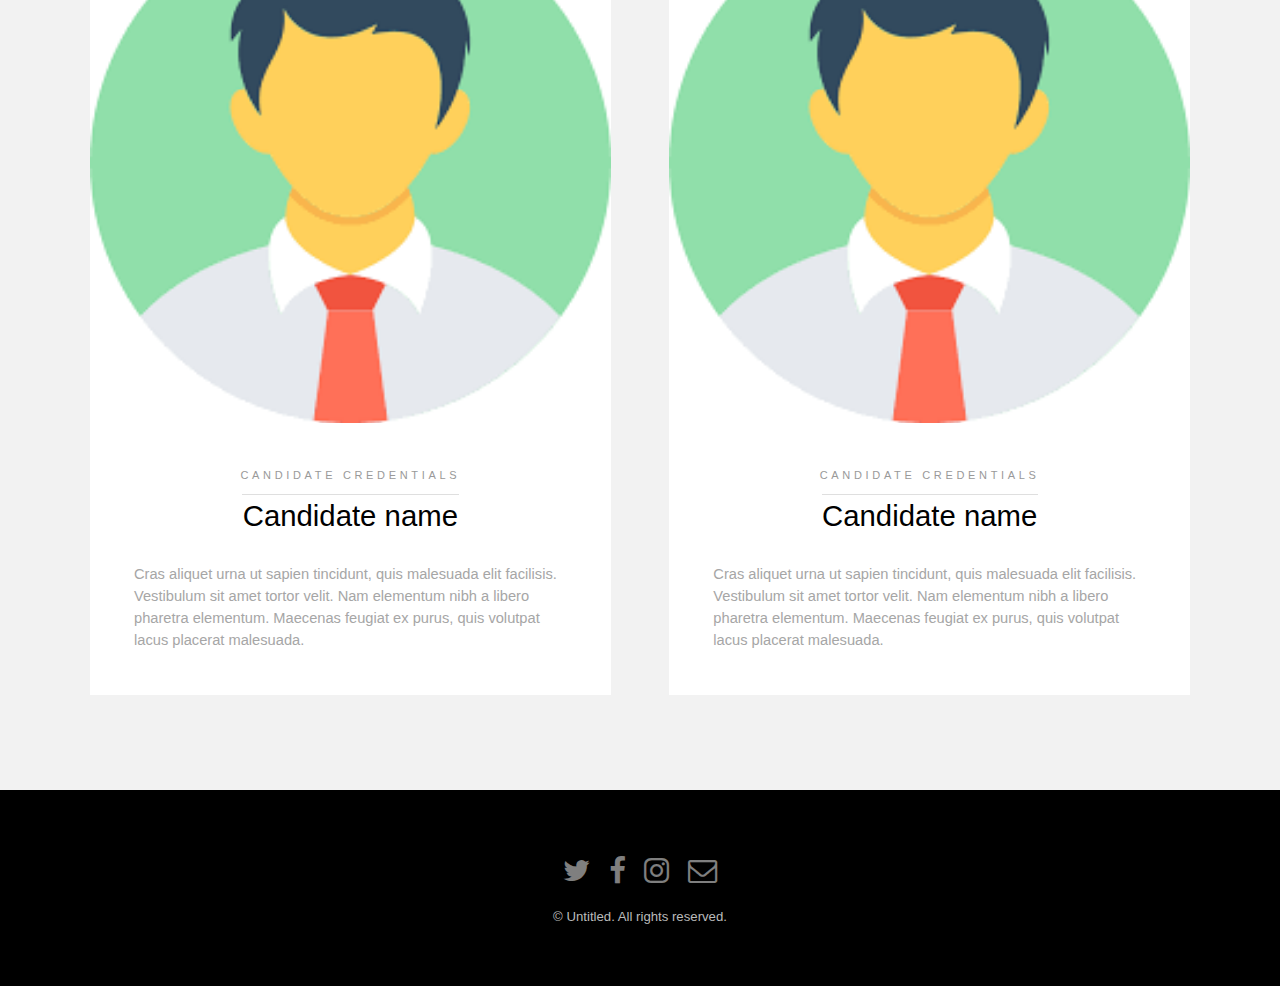
==== commit fb064eec: "retouch" ====
--- a/index.html
+++ b/index.html
@@ -63,10 +63,29 @@
 			</section>
 
 		<!-- One -->
+			<section id="two" class="wrapper style2">
+				<div class="inner">
+					<div class="box">
+						<div class="content">
+							<header class="align-center">
+								<p>Some catch phrase.</p>
+								<h2>Some description redargind work.</h2>
+							</header>
+							<p>Lorem ipsum dolor sit amet, consectetur adipiscing elit. Cras at dignissim augue, in iaculis neque. Etiam bibendum felis ac vulputate pellentesque. Cras non blandit quam. Nunc porta, est non posuere sagittis, neque nunc pellentesque diam, a iaculis lacus urna vitae purus. In non dui vel est tempor faucibus. Aliquam erat volutpat. Quisque vel est vitae nibh laoreet auctor. In nec libero dui. Nulla ullamcorper, dolor nec accumsan viverra, libero eros rutrum metus, vel lacinia magna odio non nunc. Praesent semper felis eu rhoncus aliquam. Donec at quam ac libero vestibulum pretium. Nunc faucibus vel arcu in malesuada. Aenean at velit odio. Vestibulum ante ipsum primis in faucibus orci luctus et ultrices posuere cubilia Curae; Maecenas commodo erat eget molestie sollicitudin. Donec imperdiet, ex sed blandit dictum, ipsum metus ultrices arcu, vitae euismod nisl sapien vitae tortor.</p>
+
+							<p>Vivamus nec odio ac ligula congue feugiat at vitae leo. Aenean sem justo, finibus sed dui eu, accumsan facilisis dolor. Fusce quis dui eget odio iaculis aliquam vel sed velit. Nulla pellentesque posuere semper. Nulla eu sagittis lorem, a auctor nulla. Sed ac condimentum orci, ac varius ante. Nunc blandit quam sit amet sollicitudin sodales.</p>
+
+							<p>Vivamus ultricies mollis mauris quis molestie. Quisque eu mi velit. In et cursus nibh. Donec facilisis, orci sed mollis hendrerit, nunc risus mattis odio, eget efficitur nisl orci a lectus. Aenean finibus neque convallis orci sollicitudin tincidunt. Vivamus lacinia facilisis diam, quis facilisis nisi luctus nec. Aliquam ac molestie enim, ut ultrices elit. Fusce laoreet vulputate risus in tincidunt. Sed commodo mollis maximus. Nullam varius laoreet nibh sit amet facilisis. Donec ac odio vehicula, consequat elit et, sodales justo. Vestibulum ante ipsum primis in faucibus orci luctus et ultrices posuere cubilia Curae; Nullam ac auctor mauris, in hendrerit libero. </p>
+						</div>
+					</div>
+				</div>
+			</section>
 			<section id="one" class="wrapper style2">
 				<div class="inner">
+					<header class="align-center">
+						<h2>Testimonials for both Teacher as well as students</h2>
+					</header>
 					<div class="grid-style">
-
 						<div>
 							<div class="box">
 								<div class="image fit">
@@ -74,13 +93,11 @@
 								</div>
 								<div class="content">
 									<header class="align-center">
-										<p>maecenas sapien feugiat ex purus</p>
-										<h2>Lorem ipsum dolor</h2>
+										<p>Candidate credentials</p>
+										<h2>Candidate name</h2>
 									</header>
 									<p> Cras aliquet urna ut sapien tincidunt, quis malesuada elit facilisis. Vestibulum sit amet tortor velit. Nam elementum nibh a libero pharetra elementum. Maecenas feugiat ex purus, quis volutpat lacus placerat malesuada.</p>
-									<footer class="align-center">
-										<a href="#" class="button alt">Learn More</a>
-									</footer>
+
 								</div>
 							</div>
 						</div>
@@ -92,31 +109,11 @@
 								</div>
 								<div class="content">
 									<header class="align-center">
-										<p>mattis elementum sapien pretium tellus</p>
-										<h2>Vestibulum sit amet</h2>
+										<p>Candidate credentials</p>
+										<h2>Candidate name</h2>
 									</header>
 									<p> Cras aliquet urna ut sapien tincidunt, quis malesuada elit facilisis. Vestibulum sit amet tortor velit. Nam elementum nibh a libero pharetra elementum. Maecenas feugiat ex purus, quis volutpat lacus placerat malesuada.</p>
-									<footer class="align-center">
-										<a href="#" class="button alt">Learn More</a>
-									</footer>
-								</div>
-							</div>
-						</div>
 
-						<div>
-							<div class="box">
-								<div class="image fit">
-									<img src="images/teacher_logo.png" alt="" />
-								</div>
-								<div class="content">
-									<header class="align-center">
-										<p>maecenas sapien feugiat ex purus</p>
-										<h2>Lorem ipsum dolor</h2>
-									</header>
-									<p> Cras aliquet urna ut sapien tincidunt, quis malesuada elit facilisis. Vestibulum sit amet tortor velit. Nam elementum nibh a libero pharetra elementum. Maecenas feugiat ex purus, quis volutpat lacus placerat malesuada.</p>
-									<footer class="align-center">
-										<a href="#" class="button alt">Learn More</a>
-									</footer>
 								</div>
 							</div>
 						</div>
--- a/assets/css/main.css
+++ b/assets/css/main.css
@@ -3755,7 +3755,7 @@
 			    display: inline-block;
 			    height: inherit;
 			    width: 50%;
-			    left: 25em;
+			    left: 20em;
 			    line-height: inherit;
 			    margin: 0;
 			    padding: 0;
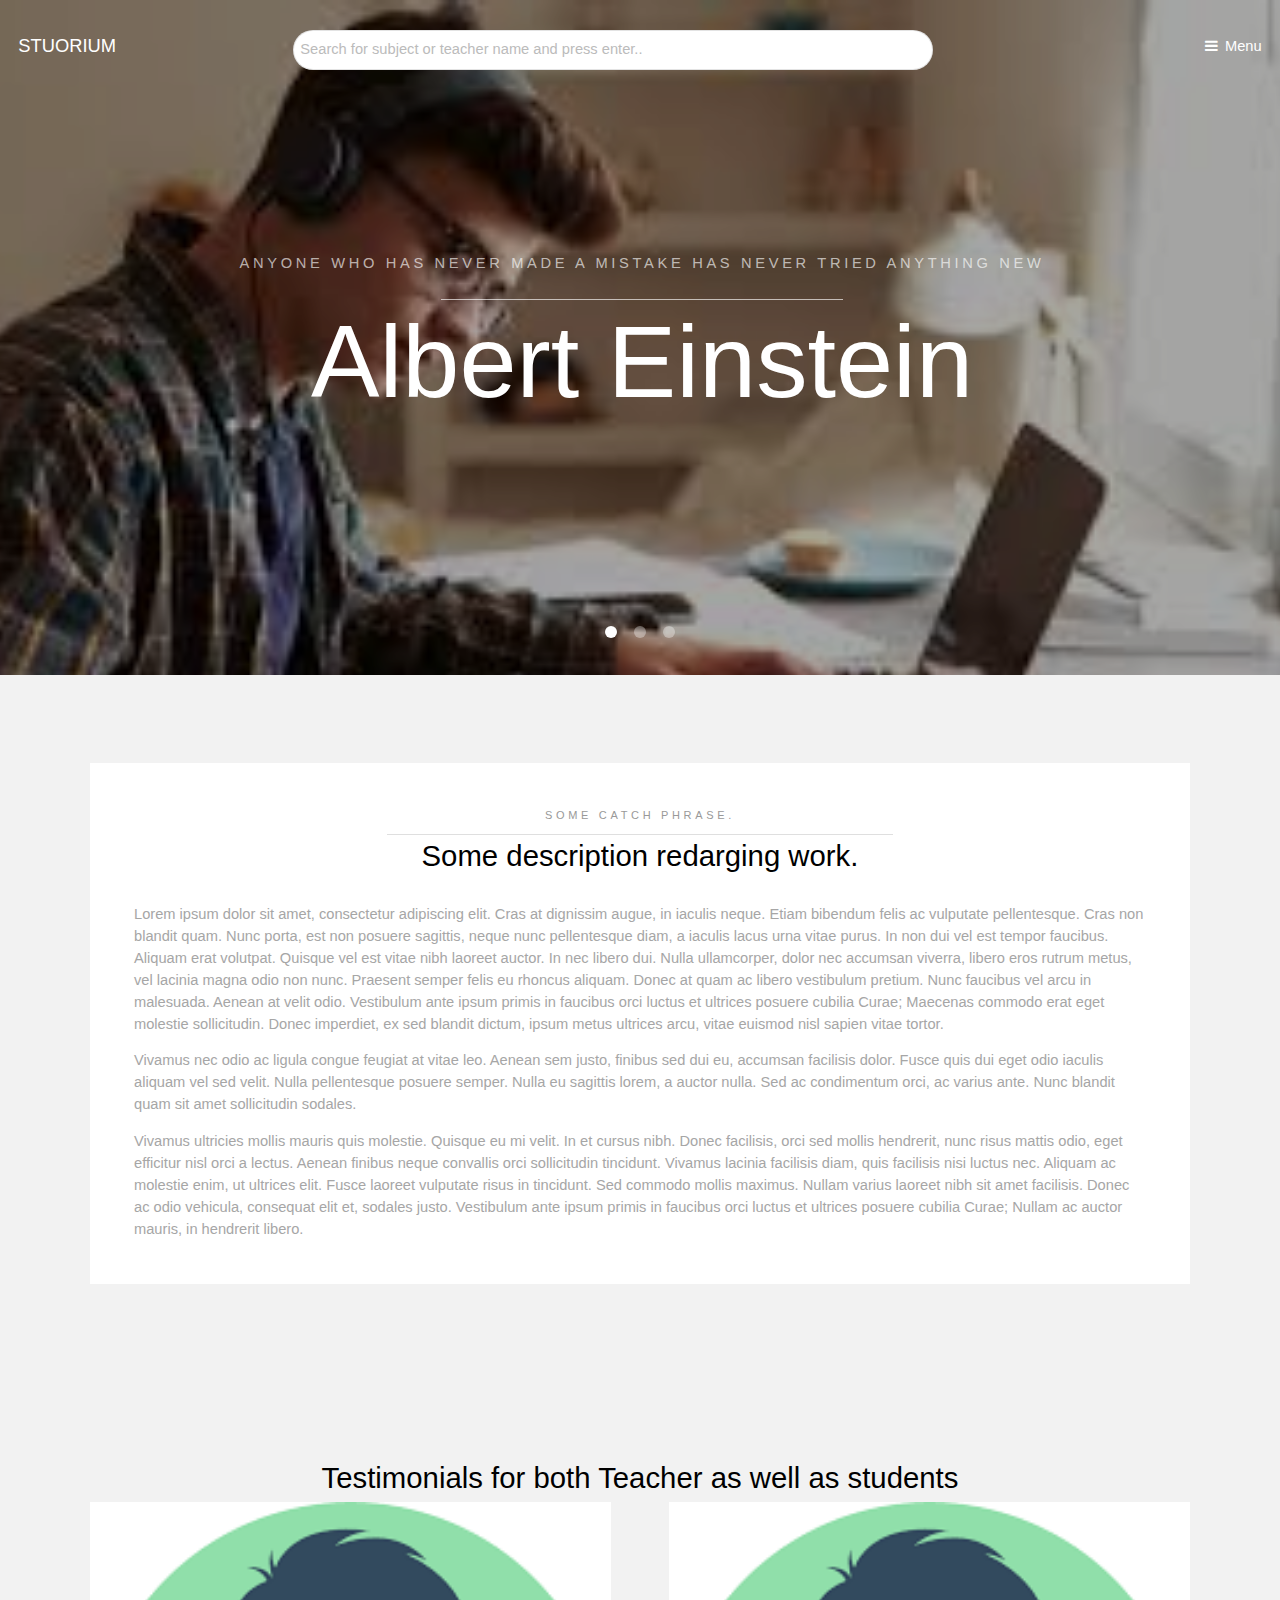
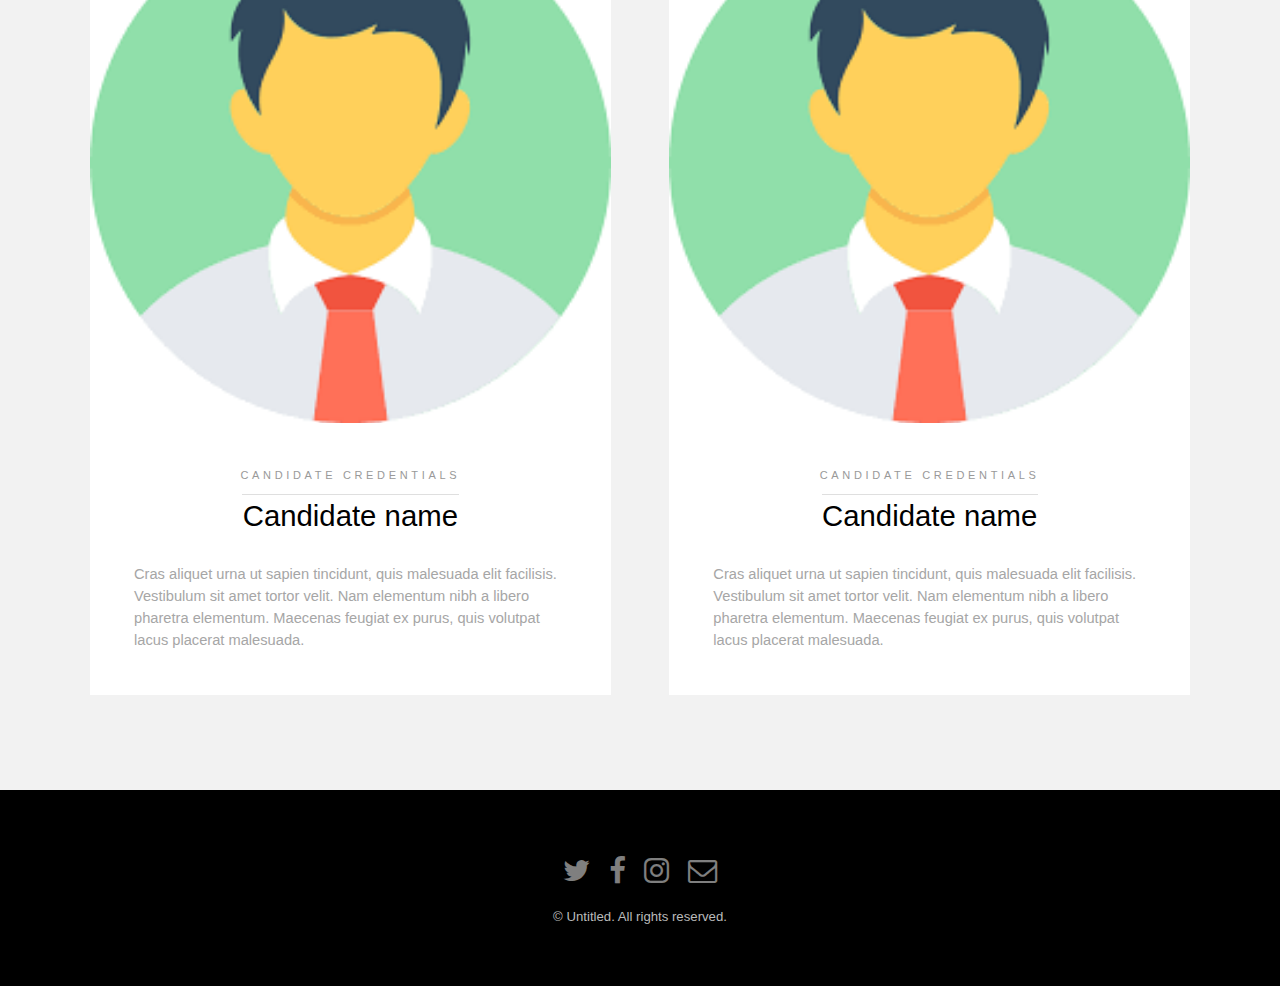
==== commit 19ec149a: "retouch" ====
--- a/index.html
+++ b/index.html
@@ -69,7 +69,7 @@
 						<div class="content">
 							<header class="align-center">
 								<p>Some catch phrase.</p>
-								<h2>Some description redargind work.</h2>
+								<h2>Some description redarging work.</h2>
 							</header>
 							<p>Lorem ipsum dolor sit amet, consectetur adipiscing elit. Cras at dignissim augue, in iaculis neque. Etiam bibendum felis ac vulputate pellentesque. Cras non blandit quam. Nunc porta, est non posuere sagittis, neque nunc pellentesque diam, a iaculis lacus urna vitae purus. In non dui vel est tempor faucibus. Aliquam erat volutpat. Quisque vel est vitae nibh laoreet auctor. In nec libero dui. Nulla ullamcorper, dolor nec accumsan viverra, libero eros rutrum metus, vel lacinia magna odio non nunc. Praesent semper felis eu rhoncus aliquam. Donec at quam ac libero vestibulum pretium. Nunc faucibus vel arcu in malesuada. Aenean at velit odio. Vestibulum ante ipsum primis in faucibus orci luctus et ultrices posuere cubilia Curae; Maecenas commodo erat eget molestie sollicitudin. Donec imperdiet, ex sed blandit dictum, ipsum metus ultrices arcu, vitae euismod nisl sapien vitae tortor.</p>
 
@@ -147,4 +147,4 @@
 			<script src="assets/js/main.js"></script>
 
 	</body>
-</html>+</html>
